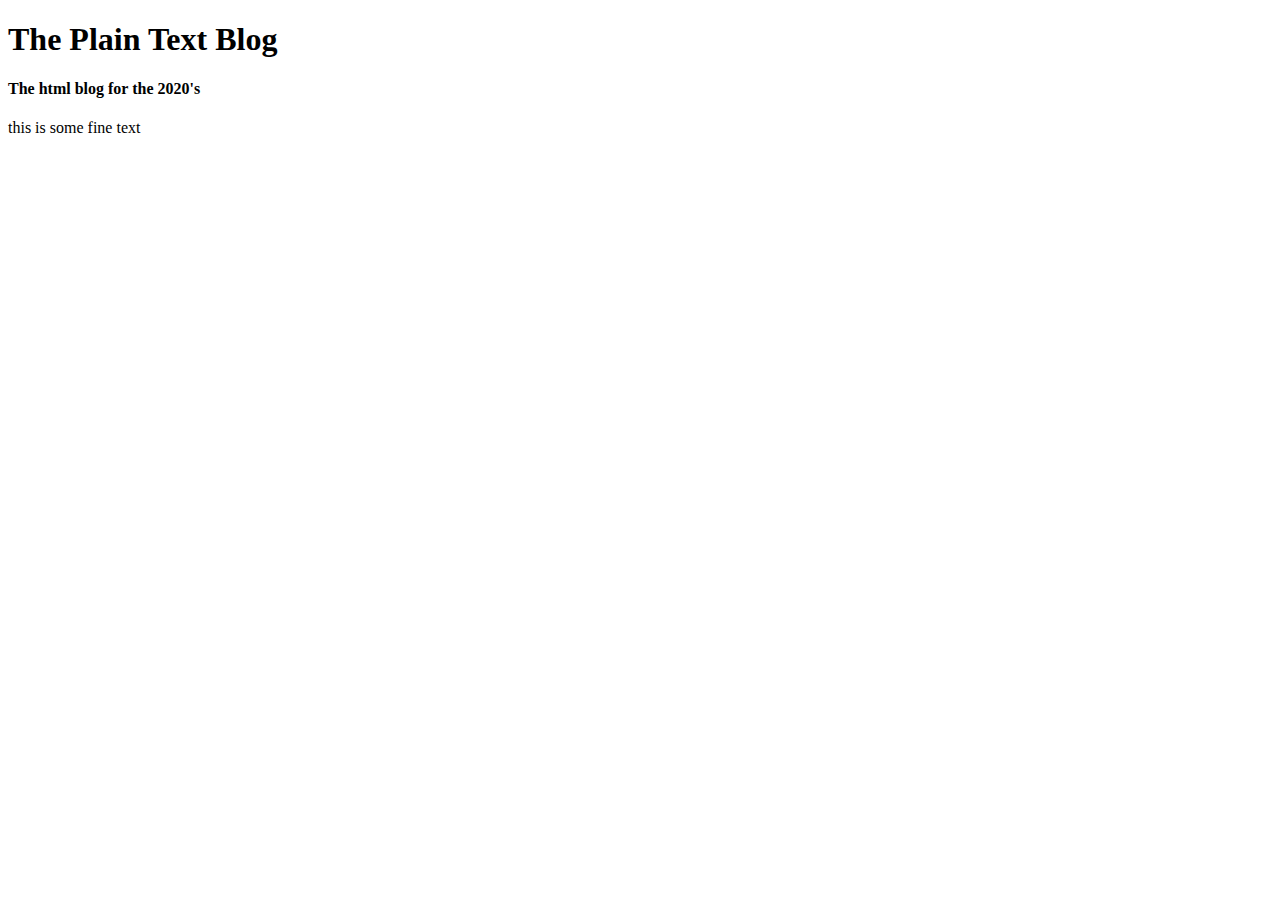
==== index.html @ cfb4df0d "first commit" ====
<!DOCTYPE html>
<html>
<head>
	<title>plain-text</title>
</head>
<body>
	<header>
		<h1>The Plain Text Blog</h1>
		<h4>The html blog for the 2020's </h4>
	</header>
	<p> this is some fine text</p>
	

</body>
</html>
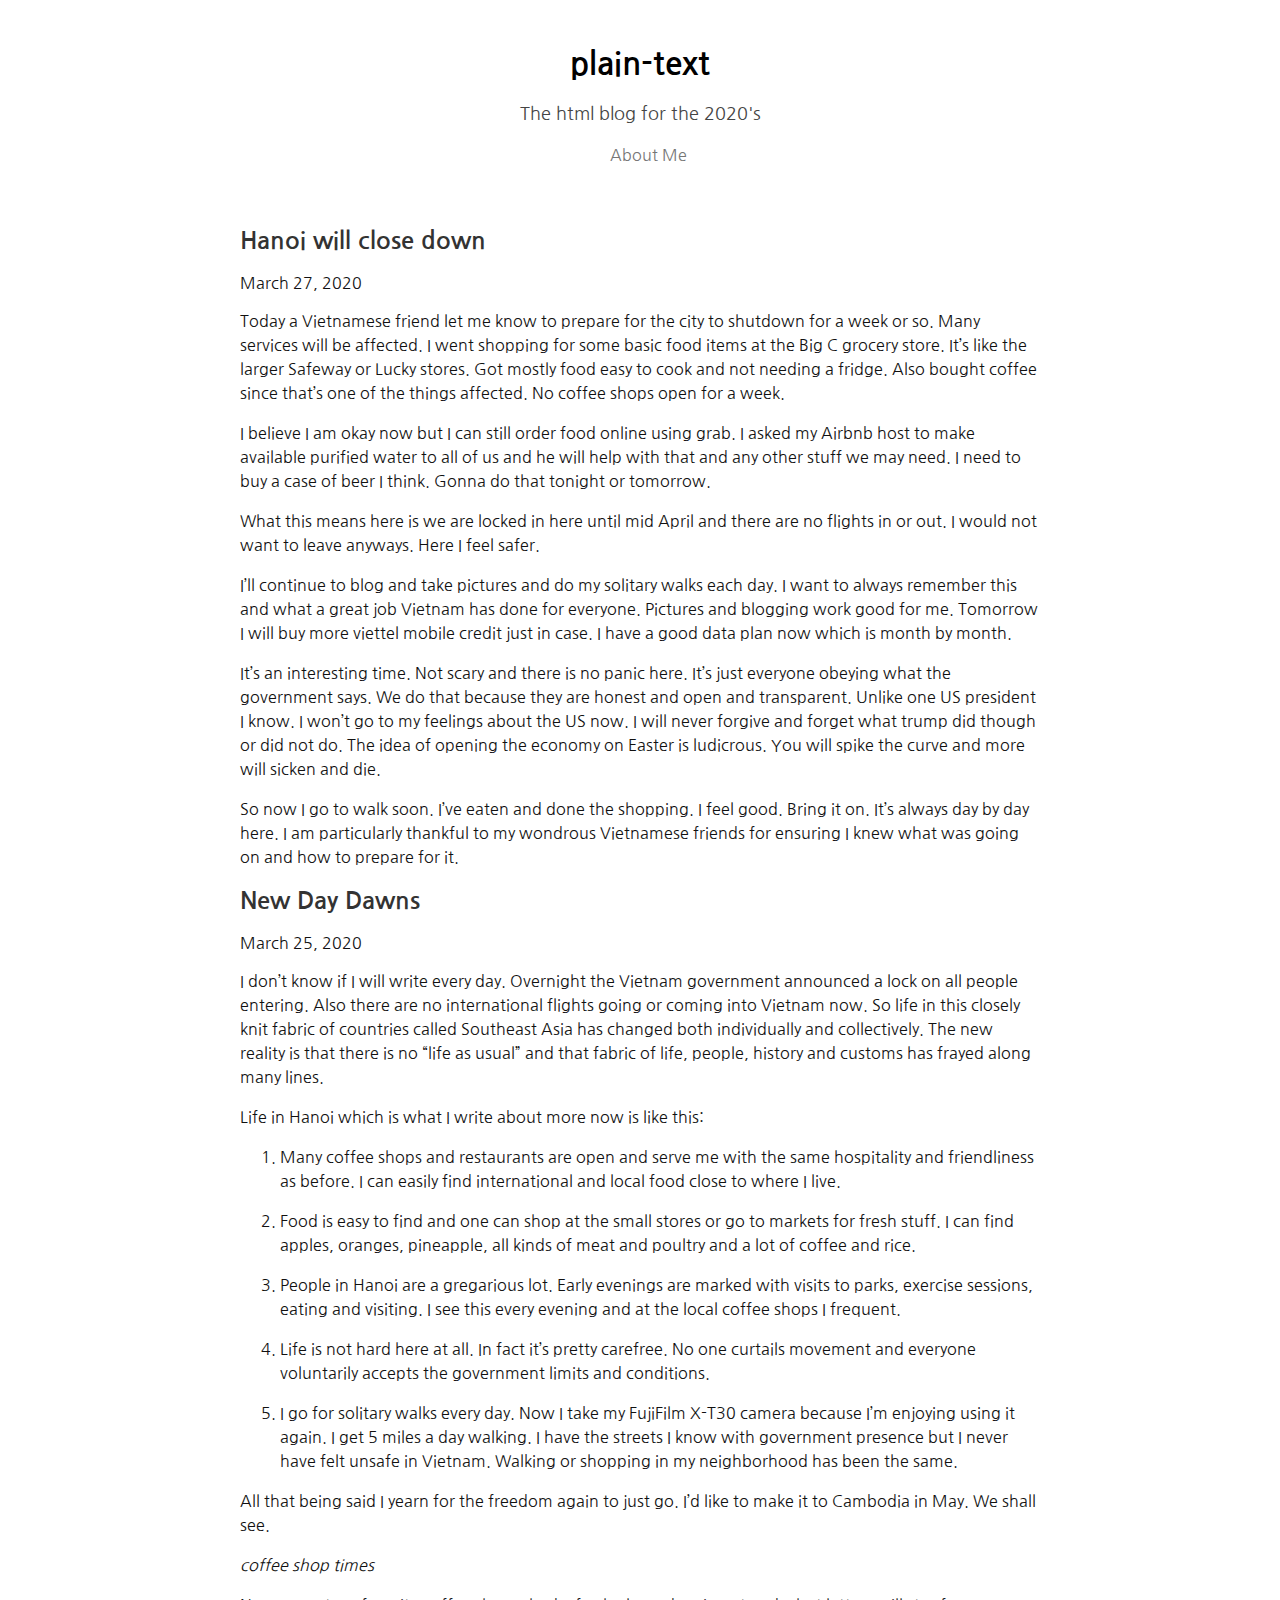
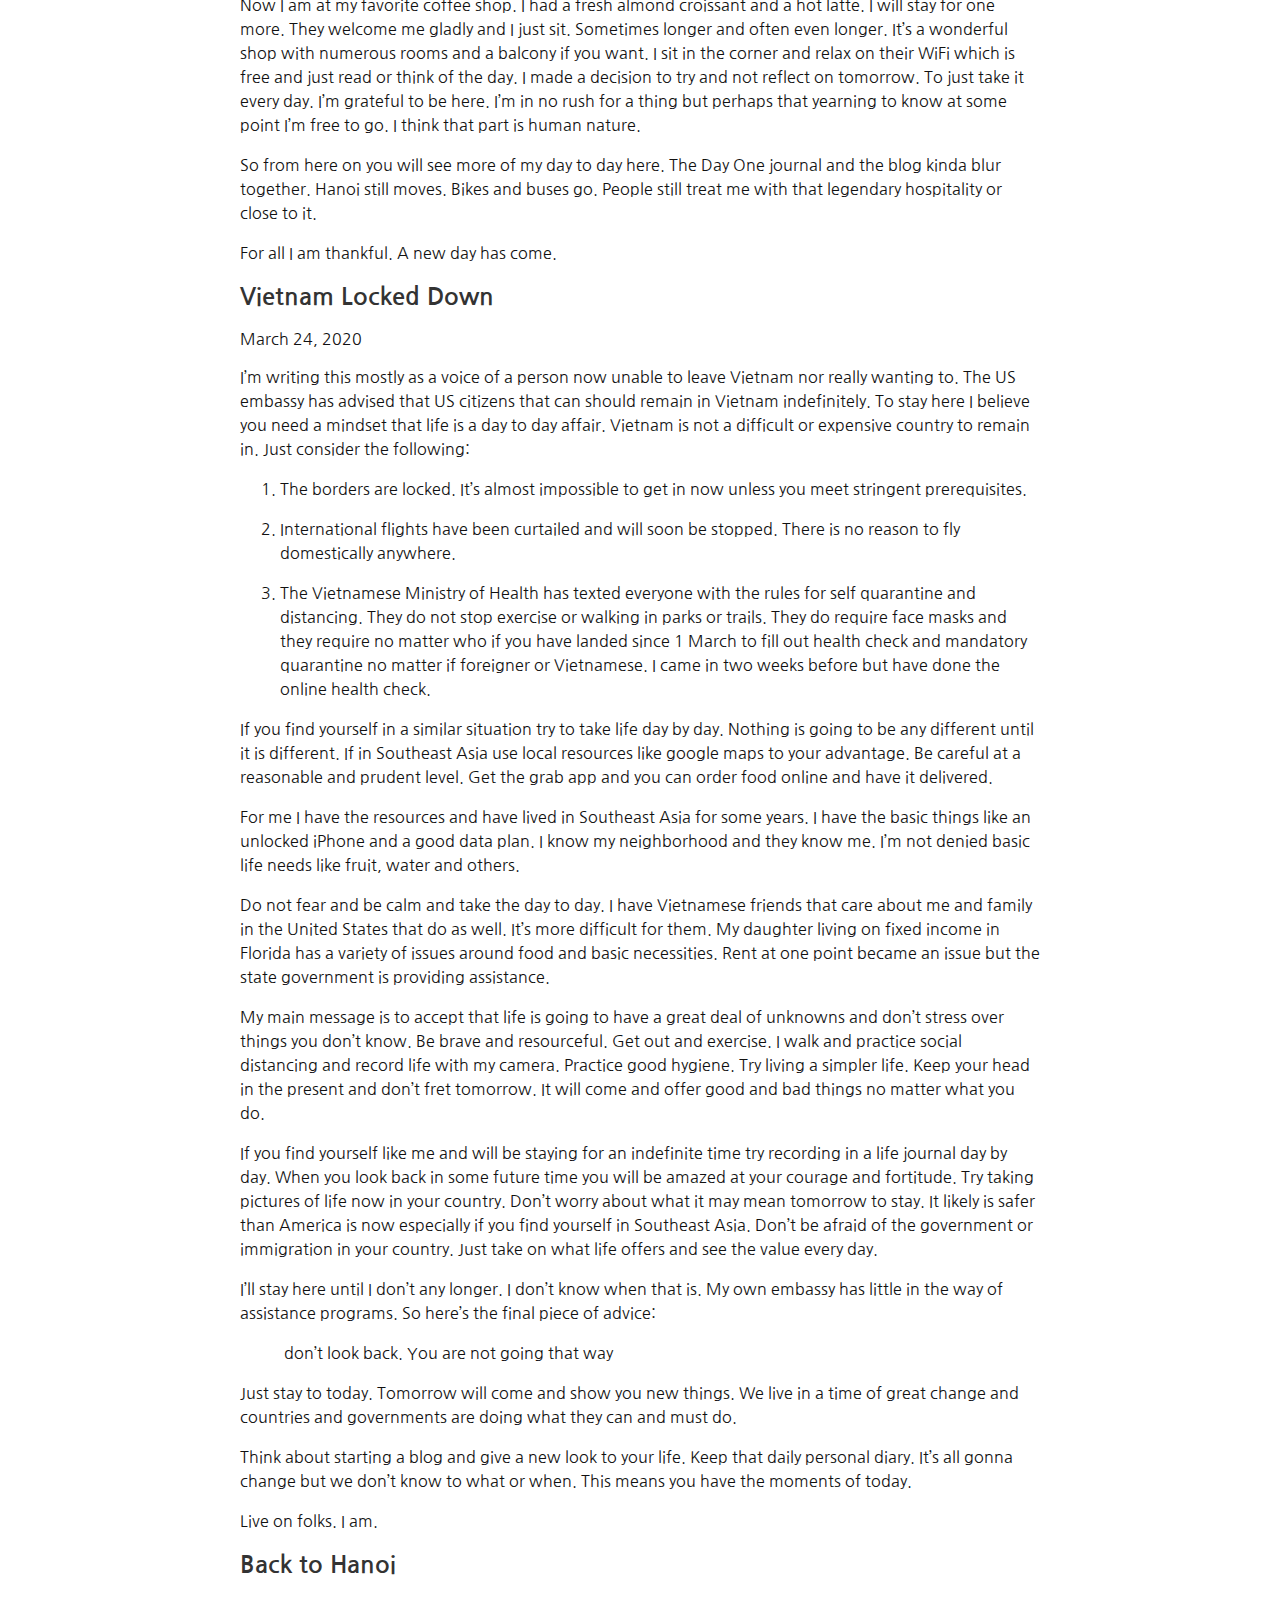
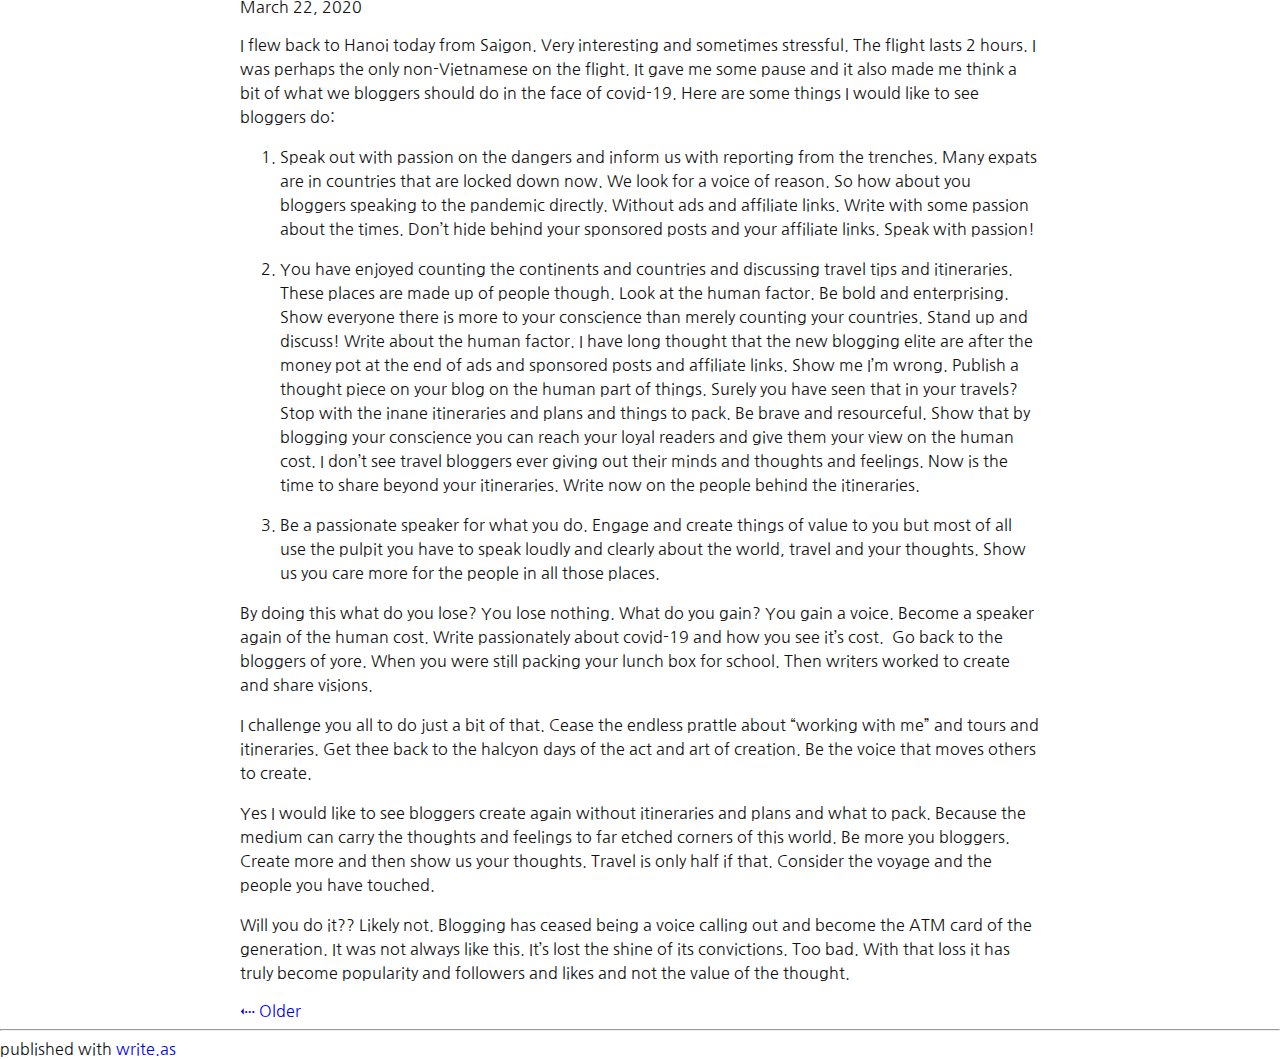
==== commit fc1b80e7: "..." ====
--- a/index.html
+++ b/index.html
@@ -1,15 +1,175 @@
 <!DOCTYPE html>
-<html>
-<head>
-	<title>plain-text</title>
-</head>
-<body>
-	<header>
-		<h1>The Plain Text Blog</h1>
-		<h4>The html blog for the 2020's </h4>
-	</header>
-	<p> this is some fine text</p>
+<!-- saved from url=(0045)file:///home/yasoom/Documents/mike-index.html -->
+<html dir="" class="wf-opensans-n4-inactive wf-lora-n4-active wf-active"><head><meta http-equiv="Content-Type" content="text/html; charset=UTF-8">
+		
+
+		<title>plain-text</title>
+		
+		<!--<link rel="stylesheet" type="text/css" href="./mike-index_files/write.196d118a0409323ca1dc8.css"> -->
+			
+		<link rel="next" href="file:///page/2">
+		<meta name="viewport" content="width=device-width, initial-scale=1.0">
+
+		<meta name="description" content="My blog">
+		
+		<meta itemprop="name" content="plain-text">
+		<meta itemprop="description" content="my blog">
+		<meta property="og:title" content="plain-text">
+		<meta property="og:site_name" content="plain-text">
+		<meta property="og:type" content="article">
+		<meta property="og:url" content="https://yasoomn.github.io/plain-text/">
+		<link href="https://fonts.googleapis.com/css2?family=Nanum+Gothic&display=swap" rel="stylesheet">
+		<link rel="stylesheet" type="text/css" href="style.css">		
+
+	</head>
+	<body id="collection" itemscope="" itemtype="http://schema.org/WebPage">		
+		<header>
+		<h1 dir="" id="blog-title"><a href="file:///" class="h-card p-author u-url" rel="me author">plain-text</a></h1>
+		<p id="blog-description">The html blog for the 2020's</p>
+		
+		<nav>
+			<a class="pinned" href="https://mikesplaces.blog/about-me">About Me</a></nav>
+		
+		</header>
+		
+		<section id="wrapper" itemscope="" itemtype="http://schema.org/Blog">
+
+			
+			
+
+			
+<article id="post-rxafmcpgk7hgkrpx" class="norm h-entry" itemscope="" itemtype="http://schema.org/BlogPosting">
+	
+	<h2 class="post-title" itemprop="name"><a href="https://mikesplaces.blog/hanoi-will-close-down" itemprop="url" class="u-url">Hanoi will close down</a>
+		
+	</h2>
+	<time class="dt-published" datetime="2020-03-27 08:04:29 +0000 UTC" pubdate="" itemprop="datePublished" content="2020-03-27 08:04:29 +0000 UTC">March 27, 2020</time>
+
+
+<div lang="en" dir="auto" class="book e-content"><p style="
+">Today a Vietnamese friend let me know to prepare for the city to shutdown for a week or so. Many services will be affected. I went shopping for some basic food items at the Big C grocery store. It’s like the larger Safeway or Lucky stores. Got mostly food easy to cook and not needing a fridge. Also bought coffee since that’s one of the things affected. No coffee shops open for a week.</p>
+
+<p>I believe I am okay now but I can still order food online using grab. I asked my Airbnb host to make available purified water to all of us and he will help with that and any other stuff we may need. I need to buy a case of beer I think. Gonna do that tonight or tomorrow.</p>
+
+<p>What this means here is we are locked in here until mid April and there are no flights in or out. I would not want to leave anyways. Here I feel safer.</p>
+
+<p>I’ll continue to blog and take pictures and do my solitary walks each day. I want to always remember this and what a great job Vietnam has done for everyone. Pictures and blogging work good for me. Tomorrow I will buy more viettel mobile credit just in case. I have a good data plan now which is month by month.</p>
+
+<p>It’s an interesting time. Not scary and there is no panic here. It’s just everyone obeying what the government says. We do that because they are honest and open and transparent. Unlike one US president I know. I won’t go to my feelings about the US now. I will never forgive and forget what trump did though or did not do. The idea of opening the economy on Easter is ludicrous. You will spike the curve and more will sicken and die.</p>
+
+<p>So now I go to walk soon. I’ve eaten and done the shopping. I feel good. Bring it on. It’s always day by day here. I am particularly thankful to my wondrous Vietnamese friends for ensuring I knew what was going on and how to prepare for it.</p>
+</div></article><article id="post-nlcv6ljz10bat8ae" class="norm h-entry" itemscope="" itemtype="http://schema.org/BlogPosting">
+	
+	<h2 class="post-title" itemprop="name"><a href="https://mikesplaces.blog/new-day-dawns" itemprop="url" class="u-url">New Day Dawns</a>
+		
+	</h2>
+	<time class="dt-published" datetime="2020-03-25 04:04:58 +0000 UTC" pubdate="" itemprop="datePublished" content="2020-03-25 04:04:58 +0000 UTC">March 25, 2020</time>
+
+
+<div lang="en" dir="auto" class="book e-content"><p>I don’t know if I will write every day. Overnight the Vietnam government announced a lock on all people entering. Also there are no international flights going or coming into Vietnam now. So life in this closely knit fabric of countries called Southeast Asia has changed both individually and collectively. The new reality is that there is no “life as usual” and that fabric of life, people, history and customs has frayed along many lines.</p>
+
+<p>Life in Hanoi which is what I write about more now is like this:</p>
+<ol><li><p>Many coffee shops and restaurants are open and serve me with the same hospitality and friendliness as before. I can easily find international and local food close to where I live.</p></li>
+
+<li><p>Food is easy to find and one can shop at the small stores or go to markets for fresh stuff. I can find apples, oranges, pineapple, all kinds of meat and poultry and a lot of coffee and rice.</p></li>
+
+<li><p>People in Hanoi are a gregarious lot. Early evenings are marked with visits to parks, exercise sessions, eating and visiting. I see this every evening and at the local coffee shops I frequent.</p></li>
+
+<li><p>Life is not hard here at all. In fact it’s pretty carefree. No one curtails movement and everyone voluntarily accepts the government limits and conditions.</p></li>
+
+<li><p>I go for solitary walks every day. Now I take my FujiFilm X-T30 camera because I’m enjoying using it again. I get 5 miles a day walking. I have the streets I know with government presence but I never have felt unsafe in Vietnam. Walking or shopping in my neighborhood has been the same.</p></li></ol>
+
+<p>All that being said I yearn for the freedom again to just go. I’d like to make it to Cambodia in May. We shall see.</p>
+
+<p><em>coffee shop times</em></p>
+
+<p>Now I am at my favorite coffee shop. I had a fresh almond croissant and a hot latte. I will stay for one more. They welcome me gladly and I just sit. Sometimes longer and often even longer. It’s a wonderful shop with numerous rooms and a balcony if you want. I sit in the corner and relax on their WiFi which is free and just read or think of the day. I made a decision to try and not reflect on tomorrow. To just take it every day. I’m grateful to be here. I’m in no rush for a thing but perhaps that yearning to know at some point I’m free to go. I think that part is human nature.</p>
+
+<p>So from here on you will see more of my day to day here. The Day One journal and the blog kinda blur together. Hanoi still moves. Bikes and buses go. People still treat me with that legendary hospitality or close to it.</p>
+
+<p>For all I am thankful. A new day has come.</p>
+</div></article><article id="post-p3nmwkfer4valjea" class="norm h-entry" itemscope="" itemtype="http://schema.org/BlogPosting">
+	
+	<h2 class="post-title" itemprop="name"><a href="https://mikesplaces.blog/vietnam-locked-down" itemprop="url" class="u-url">Vietnam Locked Down</a>
+		
+	</h2>
+	<time class="dt-published" datetime="2020-03-24 05:07:16 +0000 UTC" pubdate="" itemprop="datePublished" content="2020-03-24 05:07:16 +0000 UTC">March 24, 2020</time>
+
+
+<div lang="en" dir="auto" class="book e-content"><p>I’m writing this mostly as a voice of a person now unable to leave Vietnam nor really wanting to. The US embassy has advised that US citizens that can should remain in Vietnam indefinitely. To stay here I believe you need a mindset that life is a day to day affair. Vietnam is not a difficult or expensive country to remain in. Just consider the following:</p>
+<ol><li><p>The borders are locked. It’s almost impossible to get in now unless you meet stringent prerequisites.</p></li>
+
+<li><p>International flights have been curtailed and will soon be stopped. There is no reason to fly domestically anywhere.</p></li>
+
+<li><p>The Vietnamese Ministry of Health has texted everyone with the rules for self quarantine and distancing. They do not stop exercise or walking in parks or trails. They do require face masks and they require no matter who if you have landed since 1 March to fill out health check and mandatory quarantine no matter if foreigner or Vietnamese. I came in two weeks before but have done the online health check.</p></li></ol>
+
+<p>If you find yourself in a similar situation try to take life day by day. Nothing is going to be any different until it is different. If in Southeast Asia use local resources like google maps to your advantage. Be careful at a reasonable and prudent level. Get the grab app and you can order food online and have it delivered.</p>
+
+<p>For me I have the resources and have lived in Southeast Asia for some years. I have the basic things like an unlocked iPhone and a good data plan. I know my neighborhood and they know me. I’m not denied basic life needs like fruit, water and others.</p>
+
+<p>Do not fear and be calm and take the day to day. I have Vietnamese friends that care about me and family in the United States that do as well. It’s more difficult for them. My daughter living on fixed income in Florida has a variety of issues around food and basic necessities. Rent at one point became an issue but the state government is providing assistance.</p>
+
+<p>My main message is to accept that life is going to have a great deal of unknowns and don’t stress over things you don’t know. Be brave and resourceful. Get out and exercise. I walk and practice social distancing and record life with my camera. Practice good hygiene. Try living a simpler life. Keep your head in the present and don’t fret tomorrow. It will come and offer good and bad things no matter what you do.</p>
+
+<p>If you find yourself like me and will be staying for an indefinite time try recording in a life journal day by day. When you look back in some future time you will be amazed at your courage and fortitude. Try taking pictures of life now in your country. Don’t worry about what it may mean tomorrow to stay. It likely is safer than America is now especially if you find yourself in Southeast Asia. Don’t be afraid of the government or immigration in your country. Just take on what life offers and see the value every day.</p>
+
+<p>I’ll stay here until I don’t any longer. I don’t know when that is. My own embassy has little in the way of assistance programs. So here’s the final piece of advice:</p>
+
+<blockquote><p> don’t look back. You are not going that way</p></blockquote>
+
+<p>Just stay to today. Tomorrow will come and show you new things. We live in a time of great change and countries and governments are doing what they can and must do.</p>
+
+<p>Think about starting a blog and give a new look to your life. Keep that daily personal diary. It’s all gonna change but we don’t know to what or when. This means you have the moments of today.</p>
+
+<p>Live on folks. I am.</p>
+</div></article><article id="post-9zbag8bd857gh6hf" class="norm h-entry" itemscope="" itemtype="http://schema.org/BlogPosting">
+	
+	<h2 class="post-title" itemprop="name"><a href="https://mikesplaces.blog/back-to-hanoi" itemprop="url" class="u-url">Back to Hanoi</a>
+		
+	</h2>
+	<time class="dt-published" datetime="2020-03-22 13:13:23 +0000 UTC" pubdate="" itemprop="datePublished" content="2020-03-22 13:13:23 +0000 UTC">March 22, 2020</time>
+
+
+<div lang="en" dir="auto" class="book e-content"><p>I flew back to Hanoi today from Saigon. Very interesting and sometimes stressful. The flight lasts 2 hours. I was perhaps the only non-Vietnamese on the flight. It gave me some pause and it also made me think a bit of what we bloggers should do in the face of covid-19. Here are some things I would like to see bloggers do:</p>
+<ol><li><p>Speak out with passion on the dangers and inform us with reporting from the trenches. Many expats are in countries that are locked down now. We look for a voice of reason. So how about you bloggers speaking to the pandemic directly. Without ads and affiliate links. Write with some passion about the times. Don’t hide behind your sponsored posts and your affiliate links. Speak with passion!</p></li>
+
+<li><p>You have enjoyed counting the continents and countries and discussing travel tips and itineraries. These places are made up of people though. Look at the human factor. Be bold and enterprising. Show everyone there is more to your conscience than merely counting your countries. Stand up and discuss! Write about the human factor. I have long thought that the new blogging elite are after the money pot at the end of ads and sponsored posts and affiliate links. Show me I’m wrong. Publish a thought piece on your blog on the human part of things. Surely you have seen that in your travels? Stop with the inane itineraries and plans and things to pack. Be brave and resourceful. Show that by blogging your conscience you can reach your loyal readers and give them your view on the human cost. I don’t see travel bloggers ever giving out their minds and thoughts and feelings. Now is the time to share beyond your itineraries. Write now on the people behind the itineraries.</p></li>
+
+<li><p>Be a passionate speaker for what you do. Engage and create things of value to you but most of all use the pulpit you have to speak loudly and clearly about the world, travel and your thoughts. Show us you care more for the people in all those places.</p></li></ol>
+
+<p>By doing this what do you lose? You lose nothing. What do you gain? You gain a voice. Become a speaker again of the human cost. Write passionately about covid-19 and how you see it’s cost.  Go back to the bloggers of yore. When you were still packing your lunch box for school. Then writers worked to create and share visions.</p>
+
+<p>I challenge you all to do just a bit of that. Cease the endless prattle about “working with me” and tours and itineraries. Get thee back to the halcyon days of the act and art of creation. Be the voice that moves others to create.</p>
+
+<p>Yes I would like to see bloggers create again without itineraries and plans and what to pack. Because the medium can carry the thoughts and feelings to far etched corners of this world. Be more you bloggers.  Create more and then show us your thoughts. Travel is only half if that. Consider the voyage and the people you have touched.</p>
+
+<p>Will you do it?? Likely not. Blogging has ceased being a voice calling out and become the ATM card of the generation. It was not always like this. It’s lost the shine of its convictions. Too bad. With that loss it has truly become popularity and followers and likes and not the value of the thought.</p>
+</div></article>
+
+
+		<nav id="paging" class="content-container clearfix">
+			
+				<a href="file:///page/2">⇠ Older</a>
+				
+			
+		</nav>
+
+		
+	
+	
 	
 
+
+		</section>
+
+		
+		<footer>
+			<hr>
+			
+			<nav dir="ltr">
+				published with <a class="home pubd" href="https://write.as/?f=footer-blog">write.as</a>
+			</nav>
+			
+		</footer>
 </body>
-</html>
+</html>--- a/style.css
+++ b/style.css
@@ -0,0 +1,77 @@
+body {
+    background-color: #fff;
+    color: #111;
+    font-family: 'Nanum Gothic', sans-serif;
+    margin: 0;
+    padding: 0;
+    font-size: 100%;
+    display: block;
+}
+
+header {
+    padding: 0 1em;
+    text-align: center;
+    max-width: 50em;
+    margin: 3em auto 4em;
+    display: block;
+}
+
+#blog-description {
+    color: #444;
+    font-size: 1.1em;
+    margin-top: .5em;
+    line-height: 1.5;
+}
+
+section {
+    display: block;
+
+}
+#wrapper {
+    margin-left: auto;
+    margin-right: auto;
+    max-width: 50em;
+}
+
+article {
+    display: block;
+
+}
+
+body h1 a {
+    color: #000;
+}
+
+header nav {
+    display: block;
+    margin: 1em 0;
+}
+
+header nav a {
+    color: #767676;
+    margin: 0 0 0 1em;
+
+}
+
+a {
+    text-decoration: none;
+}
+
+.post-title a:visited {
+    color: #444;
+}
+
+.post-title a:link {
+    color: #333;
+}
+article p {
+    line-height: 1.5;
+    white-space: pre-wrap;
+    white-space: -moz-pre-wrap;
+    white-space: -pre-wrap;
+    white-space: -o-pre-wrap;
+    word-wrap: break-word;
+}
+a:hover, nav#full-nav .tabs a:hover {
+    text-decoration: underline;
+}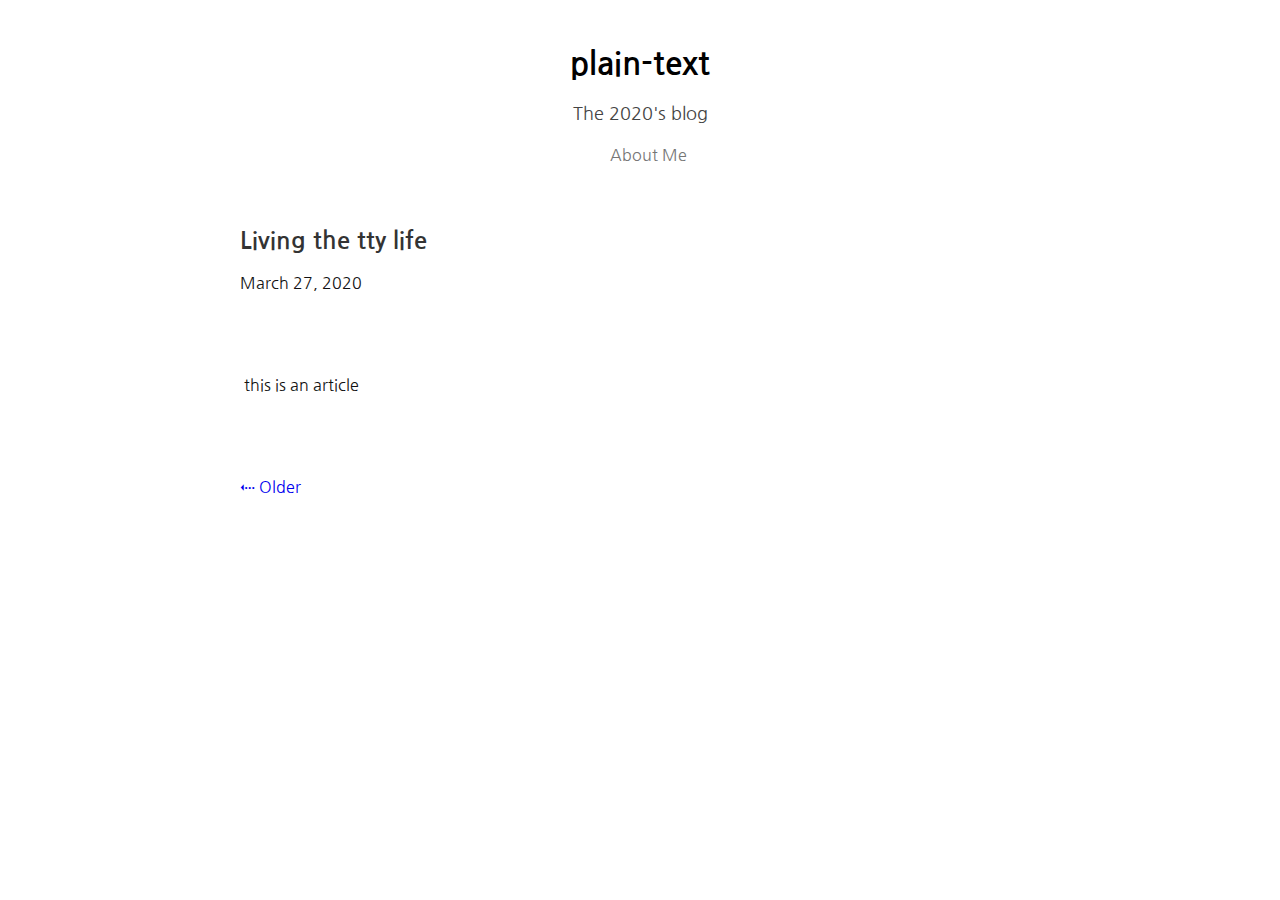
==== commit 439747bc: "added about me" ====
--- a/index.html
+++ b/index.html
@@ -2,10 +2,7 @@
 <!-- saved from url=(0045)file:///home/yasoom/Documents/mike-index.html -->
 <html dir="" class="wf-opensans-n4-inactive wf-lora-n4-active wf-active"><head><meta http-equiv="Content-Type" content="text/html; charset=UTF-8">
 		
-
 		<title>plain-text</title>
-		
-		<!--<link rel="stylesheet" type="text/css" href="./mike-index_files/write.196d118a0409323ca1dc8.css"> -->
 			
 		<link rel="next" href="file:///page/2">
 		<meta name="viewport" content="width=device-width, initial-scale=1.0">
@@ -25,151 +22,38 @@
 	<body id="collection" itemscope="" itemtype="http://schema.org/WebPage">		
 		<header>
 		<h1 dir="" id="blog-title"><a href="file:///" class="h-card p-author u-url" rel="me author">plain-text</a></h1>
-		<p id="blog-description">The html blog for the 2020's</p>
+		<p id="blog-description">The 2020's blog</p>
 		
 		<nav>
-			<a class="pinned" href="https://mikesplaces.blog/about-me">About Me</a></nav>
+			<a class="pinned" href="aboutme.html">About Me</a></nav>
 		
 		</header>
 		
-		<section id="wrapper" itemscope="" itemtype="http://schema.org/Blog">
+		<section id="wrapper" itemscope="" >
 
 			
 			
 
 			
-<article id="post-rxafmcpgk7hgkrpx" class="norm h-entry" itemscope="" itemtype="http://schema.org/BlogPosting">
+<article id="post-rxafmcpgk7hgkrpx" class="norm h-entry" itemscope="">
 	
-	<h2 class="post-title" itemprop="name"><a href="https://mikesplaces.blog/hanoi-will-close-down" itemprop="url" class="u-url">Hanoi will close down</a>
+	<h2 class="post-title" itemprop="name"><a href="posts/life-in-the-tty.html" itemprop="url" class="u-url">Living the tty life</a>
 		
 	</h2>
 	<time class="dt-published" datetime="2020-03-27 08:04:29 +0000 UTC" pubdate="" itemprop="datePublished" content="2020-03-27 08:04:29 +0000 UTC">March 27, 2020</time>
 
 
-<div lang="en" dir="auto" class="book e-content"><p style="
-">Today a Vietnamese friend let me know to prepare for the city to shutdown for a week or so. Many services will be affected. I went shopping for some basic food items at the Big C grocery store. It’s like the larger Safeway or Lucky stores. Got mostly food easy to cook and not needing a fridge. Also bought coffee since that’s one of the things affected. No coffee shops open for a week.</p>
+<div lang="en" dir="auto" ><p style="">
+	<p> this is an article <p>
 
-<p>I believe I am okay now but I can still order food online using grab. I asked my Airbnb host to make available purified water to all of us and he will help with that and any other stuff we may need. I need to buy a case of beer I think. Gonna do that tonight or tomorrow.</p>
-
-<p>What this means here is we are locked in here until mid April and there are no flights in or out. I would not want to leave anyways. Here I feel safer.</p>
-
-<p>I’ll continue to blog and take pictures and do my solitary walks each day. I want to always remember this and what a great job Vietnam has done for everyone. Pictures and blogging work good for me. Tomorrow I will buy more viettel mobile credit just in case. I have a good data plan now which is month by month.</p>
-
-<p>It’s an interesting time. Not scary and there is no panic here. It’s just everyone obeying what the government says. We do that because they are honest and open and transparent. Unlike one US president I know. I won’t go to my feelings about the US now. I will never forgive and forget what trump did though or did not do. The idea of opening the economy on Easter is ludicrous. You will spike the curve and more will sicken and die.</p>
-
-<p>So now I go to walk soon. I’ve eaten and done the shopping. I feel good. Bring it on. It’s always day by day here. I am particularly thankful to my wondrous Vietnamese friends for ensuring I knew what was going on and how to prepare for it.</p>
-</div></article><article id="post-nlcv6ljz10bat8ae" class="norm h-entry" itemscope="" itemtype="http://schema.org/BlogPosting">
-	
-	<h2 class="post-title" itemprop="name"><a href="https://mikesplaces.blog/new-day-dawns" itemprop="url" class="u-url">New Day Dawns</a>
-		
-	</h2>
-	<time class="dt-published" datetime="2020-03-25 04:04:58 +0000 UTC" pubdate="" itemprop="datePublished" content="2020-03-25 04:04:58 +0000 UTC">March 25, 2020</time>
-
-
-<div lang="en" dir="auto" class="book e-content"><p>I don’t know if I will write every day. Overnight the Vietnam government announced a lock on all people entering. Also there are no international flights going or coming into Vietnam now. So life in this closely knit fabric of countries called Southeast Asia has changed both individually and collectively. The new reality is that there is no “life as usual” and that fabric of life, people, history and customs has frayed along many lines.</p>
-
-<p>Life in Hanoi which is what I write about more now is like this:</p>
-<ol><li><p>Many coffee shops and restaurants are open and serve me with the same hospitality and friendliness as before. I can easily find international and local food close to where I live.</p></li>
-
-<li><p>Food is easy to find and one can shop at the small stores or go to markets for fresh stuff. I can find apples, oranges, pineapple, all kinds of meat and poultry and a lot of coffee and rice.</p></li>
-
-<li><p>People in Hanoi are a gregarious lot. Early evenings are marked with visits to parks, exercise sessions, eating and visiting. I see this every evening and at the local coffee shops I frequent.</p></li>
-
-<li><p>Life is not hard here at all. In fact it’s pretty carefree. No one curtails movement and everyone voluntarily accepts the government limits and conditions.</p></li>
-
-<li><p>I go for solitary walks every day. Now I take my FujiFilm X-T30 camera because I’m enjoying using it again. I get 5 miles a day walking. I have the streets I know with government presence but I never have felt unsafe in Vietnam. Walking or shopping in my neighborhood has been the same.</p></li></ol>
-
-<p>All that being said I yearn for the freedom again to just go. I’d like to make it to Cambodia in May. We shall see.</p>
-
-<p><em>coffee shop times</em></p>
-
-<p>Now I am at my favorite coffee shop. I had a fresh almond croissant and a hot latte. I will stay for one more. They welcome me gladly and I just sit. Sometimes longer and often even longer. It’s a wonderful shop with numerous rooms and a balcony if you want. I sit in the corner and relax on their WiFi which is free and just read or think of the day. I made a decision to try and not reflect on tomorrow. To just take it every day. I’m grateful to be here. I’m in no rush for a thing but perhaps that yearning to know at some point I’m free to go. I think that part is human nature.</p>
-
-<p>So from here on you will see more of my day to day here. The Day One journal and the blog kinda blur together. Hanoi still moves. Bikes and buses go. People still treat me with that legendary hospitality or close to it.</p>
-
-<p>For all I am thankful. A new day has come.</p>
-</div></article><article id="post-p3nmwkfer4valjea" class="norm h-entry" itemscope="" itemtype="http://schema.org/BlogPosting">
-	
-	<h2 class="post-title" itemprop="name"><a href="https://mikesplaces.blog/vietnam-locked-down" itemprop="url" class="u-url">Vietnam Locked Down</a>
-		
-	</h2>
-	<time class="dt-published" datetime="2020-03-24 05:07:16 +0000 UTC" pubdate="" itemprop="datePublished" content="2020-03-24 05:07:16 +0000 UTC">March 24, 2020</time>
-
-
-<div lang="en" dir="auto" class="book e-content"><p>I’m writing this mostly as a voice of a person now unable to leave Vietnam nor really wanting to. The US embassy has advised that US citizens that can should remain in Vietnam indefinitely. To stay here I believe you need a mindset that life is a day to day affair. Vietnam is not a difficult or expensive country to remain in. Just consider the following:</p>
-<ol><li><p>The borders are locked. It’s almost impossible to get in now unless you meet stringent prerequisites.</p></li>
-
-<li><p>International flights have been curtailed and will soon be stopped. There is no reason to fly domestically anywhere.</p></li>
-
-<li><p>The Vietnamese Ministry of Health has texted everyone with the rules for self quarantine and distancing. They do not stop exercise or walking in parks or trails. They do require face masks and they require no matter who if you have landed since 1 March to fill out health check and mandatory quarantine no matter if foreigner or Vietnamese. I came in two weeks before but have done the online health check.</p></li></ol>
-
-<p>If you find yourself in a similar situation try to take life day by day. Nothing is going to be any different until it is different. If in Southeast Asia use local resources like google maps to your advantage. Be careful at a reasonable and prudent level. Get the grab app and you can order food online and have it delivered.</p>
-
-<p>For me I have the resources and have lived in Southeast Asia for some years. I have the basic things like an unlocked iPhone and a good data plan. I know my neighborhood and they know me. I’m not denied basic life needs like fruit, water and others.</p>
-
-<p>Do not fear and be calm and take the day to day. I have Vietnamese friends that care about me and family in the United States that do as well. It’s more difficult for them. My daughter living on fixed income in Florida has a variety of issues around food and basic necessities. Rent at one point became an issue but the state government is providing assistance.</p>
-
-<p>My main message is to accept that life is going to have a great deal of unknowns and don’t stress over things you don’t know. Be brave and resourceful. Get out and exercise. I walk and practice social distancing and record life with my camera. Practice good hygiene. Try living a simpler life. Keep your head in the present and don’t fret tomorrow. It will come and offer good and bad things no matter what you do.</p>
-
-<p>If you find yourself like me and will be staying for an indefinite time try recording in a life journal day by day. When you look back in some future time you will be amazed at your courage and fortitude. Try taking pictures of life now in your country. Don’t worry about what it may mean tomorrow to stay. It likely is safer than America is now especially if you find yourself in Southeast Asia. Don’t be afraid of the government or immigration in your country. Just take on what life offers and see the value every day.</p>
-
-<p>I’ll stay here until I don’t any longer. I don’t know when that is. My own embassy has little in the way of assistance programs. So here’s the final piece of advice:</p>
-
-<blockquote><p> don’t look back. You are not going that way</p></blockquote>
-
-<p>Just stay to today. Tomorrow will come and show you new things. We live in a time of great change and countries and governments are doing what they can and must do.</p>
-
-<p>Think about starting a blog and give a new look to your life. Keep that daily personal diary. It’s all gonna change but we don’t know to what or when. This means you have the moments of today.</p>
-
-<p>Live on folks. I am.</p>
-</div></article><article id="post-9zbag8bd857gh6hf" class="norm h-entry" itemscope="" itemtype="http://schema.org/BlogPosting">
-	
-	<h2 class="post-title" itemprop="name"><a href="https://mikesplaces.blog/back-to-hanoi" itemprop="url" class="u-url">Back to Hanoi</a>
-		
-	</h2>
-	<time class="dt-published" datetime="2020-03-22 13:13:23 +0000 UTC" pubdate="" itemprop="datePublished" content="2020-03-22 13:13:23 +0000 UTC">March 22, 2020</time>
-
-
-<div lang="en" dir="auto" class="book e-content"><p>I flew back to Hanoi today from Saigon. Very interesting and sometimes stressful. The flight lasts 2 hours. I was perhaps the only non-Vietnamese on the flight. It gave me some pause and it also made me think a bit of what we bloggers should do in the face of covid-19. Here are some things I would like to see bloggers do:</p>
-<ol><li><p>Speak out with passion on the dangers and inform us with reporting from the trenches. Many expats are in countries that are locked down now. We look for a voice of reason. So how about you bloggers speaking to the pandemic directly. Without ads and affiliate links. Write with some passion about the times. Don’t hide behind your sponsored posts and your affiliate links. Speak with passion!</p></li>
-
-<li><p>You have enjoyed counting the continents and countries and discussing travel tips and itineraries. These places are made up of people though. Look at the human factor. Be bold and enterprising. Show everyone there is more to your conscience than merely counting your countries. Stand up and discuss! Write about the human factor. I have long thought that the new blogging elite are after the money pot at the end of ads and sponsored posts and affiliate links. Show me I’m wrong. Publish a thought piece on your blog on the human part of things. Surely you have seen that in your travels? Stop with the inane itineraries and plans and things to pack. Be brave and resourceful. Show that by blogging your conscience you can reach your loyal readers and give them your view on the human cost. I don’t see travel bloggers ever giving out their minds and thoughts and feelings. Now is the time to share beyond your itineraries. Write now on the people behind the itineraries.</p></li>
-
-<li><p>Be a passionate speaker for what you do. Engage and create things of value to you but most of all use the pulpit you have to speak loudly and clearly about the world, travel and your thoughts. Show us you care more for the people in all those places.</p></li></ol>
-
-<p>By doing this what do you lose? You lose nothing. What do you gain? You gain a voice. Become a speaker again of the human cost. Write passionately about covid-19 and how you see it’s cost.  Go back to the bloggers of yore. When you were still packing your lunch box for school. Then writers worked to create and share visions.</p>
-
-<p>I challenge you all to do just a bit of that. Cease the endless prattle about “working with me” and tours and itineraries. Get thee back to the halcyon days of the act and art of creation. Be the voice that moves others to create.</p>
-
-<p>Yes I would like to see bloggers create again without itineraries and plans and what to pack. Because the medium can carry the thoughts and feelings to far etched corners of this world. Be more you bloggers.  Create more and then show us your thoughts. Travel is only half if that. Consider the voyage and the people you have touched.</p>
-
-<p>Will you do it?? Likely not. Blogging has ceased being a voice calling out and become the ATM card of the generation. It was not always like this. It’s lost the shine of its convictions. Too bad. With that loss it has truly become popularity and followers and likes and not the value of the thought.</p>
 </div></article>
 
-
 		<nav id="paging" class="content-container clearfix">
-			
 				<a href="file:///page/2">⇠ Older</a>
-				
-			
 		</nav>
-
-		
-	
-	
-	
-
-
 		</section>
 
-		
 		<footer>
-			<hr>
-			
-			<nav dir="ltr">
-				published with <a class="home pubd" href="https://write.as/?f=footer-blog">write.as</a>
-			</nav>
-			
 		</footer>
 </body>
-</html>+</html>
--- a/style.css
+++ b/style.css
@@ -30,6 +30,7 @@
 #wrapper {
     margin-left: auto;
     margin-right: auto;
+    margin-bottom: 10em;
     max-width: 50em;
 }
 
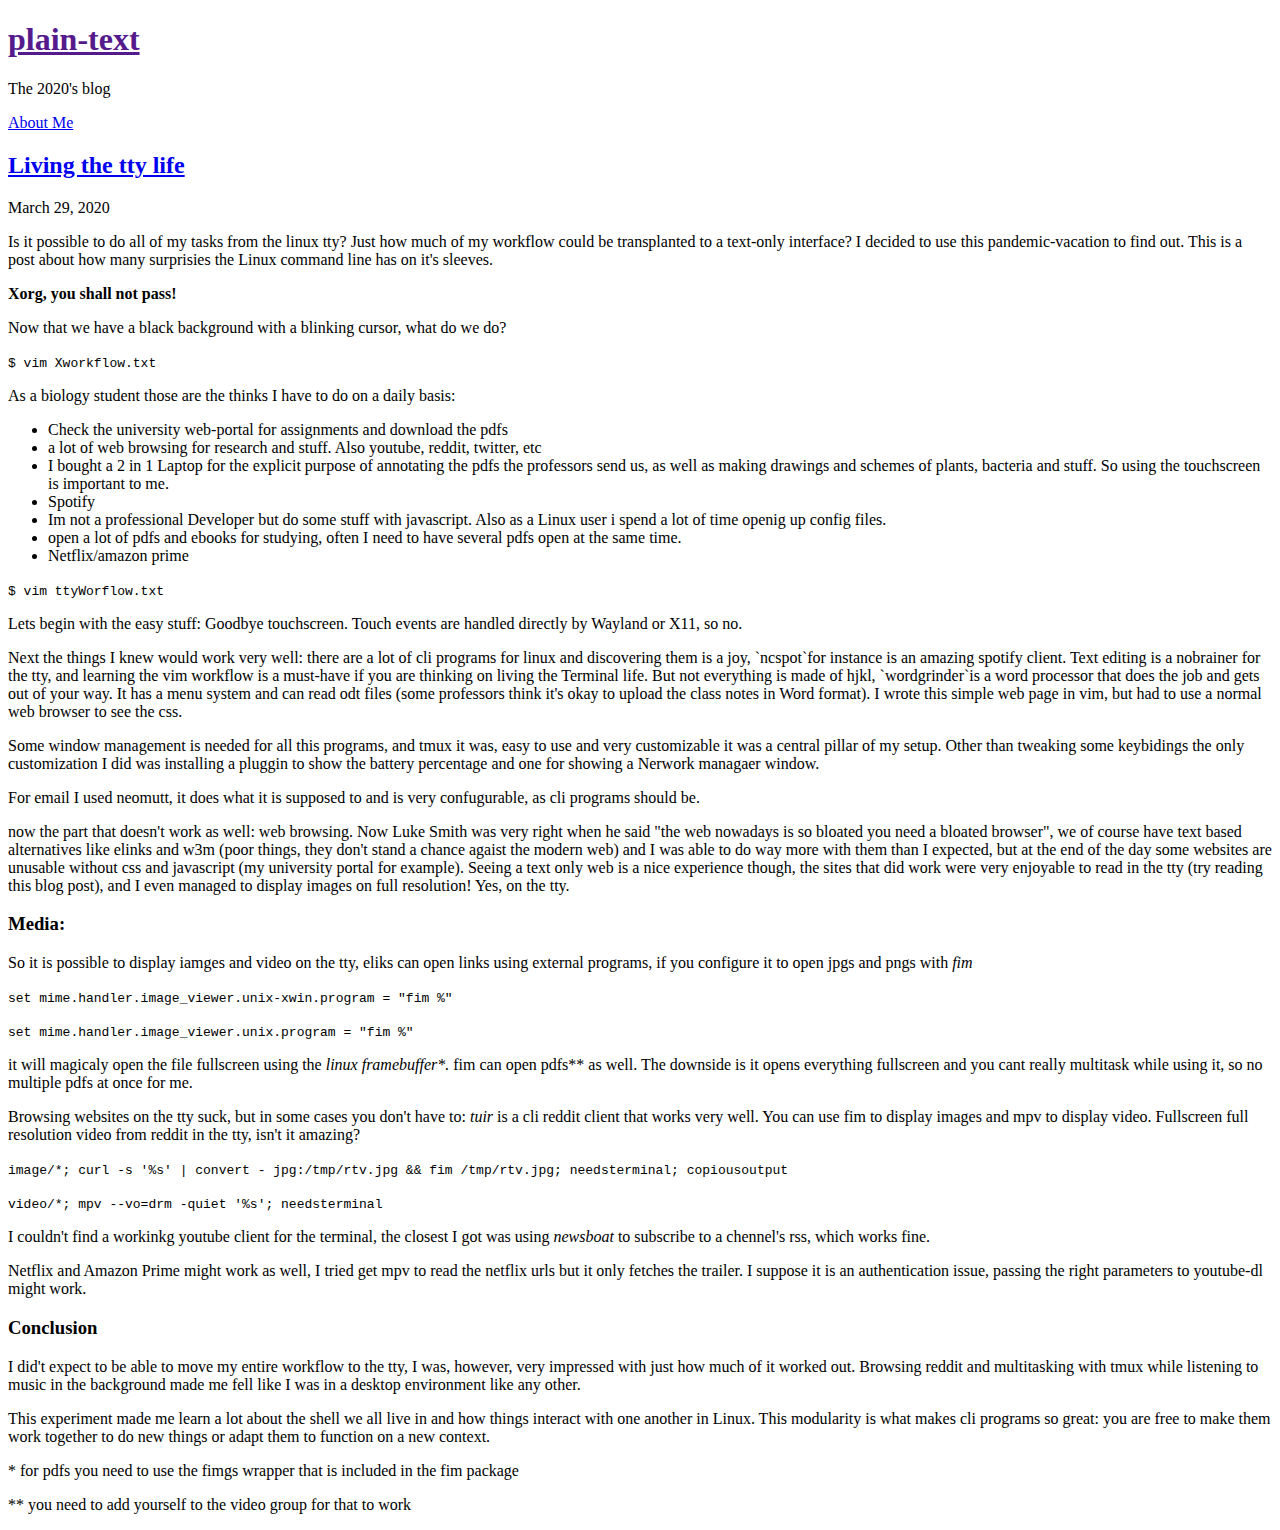
==== commit 7fb69433: "fixed file paths" ====
--- a/index.html
+++ b/index.html
@@ -16,20 +16,21 @@
 		<meta property="og:type" content="article">
 		<meta property="og:url" content="https://yasoomn.github.io/plain-text/">
 		<link href="https://fonts.googleapis.com/css2?family=Nanum+Gothic&display=swap" rel="stylesheet">
-		<link rel="stylesheet" type="text/css" href="style.css">		
+		<link rel="stylesheet" type="text/css" href="/plain-text/style.css">		
 
 	</head>
-	<body id="collection" itemscope="" itemtype="http://schema.org/WebPage">		
+	<body>		
 		<header>
-		<h1 dir="" id="blog-title"><a href="file:///" class="h-card p-author u-url" rel="me author">plain-text</a></h1>
+		<h1 dir="" id="blog-title"><a href="" class="" rel="me author">plain-text</a></h1>
 		<p id="blog-description">The 2020's blog</p>
 		
 		<nav>
-			<a class="pinned" href="aboutme.html">About Me</a></nav>
+			<a class="pinned" href="aboutme.html">About Me</a>
+		</nav>
 		
 		</header>
 		
-		<section id="wrapper" itemscope="" >
+		<section id="wrapper">
 
 			
 			
@@ -37,19 +38,49 @@
 			
 <article id="post-rxafmcpgk7hgkrpx" class="norm h-entry" itemscope="">
 	
-	<h2 class="post-title" itemprop="name"><a href="posts/life-in-the-tty.html" itemprop="url" class="u-url">Living the tty life</a>
-		
+	<h2 class="post-title" itemprop="name"><a href="posts/tty-life.html" itemprop="url" class="u-url">Living the tty life</a>
 	</h2>
-	<time class="dt-published" datetime="2020-03-27 08:04:29 +0000 UTC" pubdate="" itemprop="datePublished" content="2020-03-27 08:04:29 +0000 UTC">March 27, 2020</time>
-
-
-<div lang="en" dir="auto" ><p style="">
-	<p> this is an article <p>
-
+	<time class="dt-published" datetime="2020-03-29 08:04:29 +0000 UTC" pubdate="" itemprop="datePublished" content="2020-03-29 08:04:29 +0000 UTC">March 29, 2020</time>
+<div lang="en" dir="auto" >
+	<p>Is it possible to do all of my tasks from the linux tty? Just how much of my workflow could be transplanted to a text-only interface? I decided to use this pandemic-vacation to find out. This is a post about how many surprisies the Linux command line has on it's sleeves.</p>
+<p><b>Xorg, you shall not pass!</b></p>
+<p>Now that we have a black background with a blinking cursor, what do we do?</p>
+<code>$ vim Xworkflow.txt</code>
+<p>As a biology student those are the thinks I have to do on a daily basis:</p>
+<ul>
+	<li>Check the university web-portal for assignments and download the pdfs</li>
+	<li>a lot of web browsing for research and stuff. Also youtube, reddit, twitter, etc</li>
+	<li>I bought a 2 in 1 Laptop for the explicit purpose of annotating the pdfs the professors send us, as well as making drawings and schemes of plants, bacteria and stuff. So using the touchscreen is important to me.</li>
+	<li>Spotify</li>
+	<li> Im not a professional Developer but do some stuff with javascript. Also as a Linux user i spend a lot of time openig up config files.</li>
+	<li>open a lot of pdfs and ebooks for studying, often I need to have several pdfs open at the same time.</li>
+	<li>Netflix/amazon prime</li>
+</ul>
+<code>$ vim ttyWorflow.txt</code>
+<p>Lets begin with the easy stuff: Goodbye touchscreen. Touch events are handled directly by Wayland or X11, so no.</p>
+<p>Next the things I knew would work very well: there are a lot of cli programs for linux and discovering them is a joy, `ncspot`for instance is an amazing spotify client. Text editing is a nobrainer for the tty, and learning the vim workflow is a must-have if you are thinking on living the Terminal life. But not everything is made of hjkl, `wordgrinder`is a word processor that does the job and gets out of your way. It has a menu system and can read odt files (some professors think it's okay to upload the class notes in Word format). I wrote this simple web page in vim, but had to use a normal web browser to see the css.</p>
+<p>Some window management is needed for all this programs, and tmux it was, easy to use and very customizable it was a central pillar of my setup. Other than tweaking some keybidings the only customization I did was installing a pluggin to show the battery percentage and one for showing a Nerwork managaer window. </p>
+<p>For email I used neomutt, it does what it is supposed to and is very confugurable, as cli programs should be.</p>
+<p>now the part that doesn't work as well: web browsing. Now Luke Smith was very right when he said "the web nowadays is so bloated you need a bloated browser", we of course have text based alternatives like elinks and w3m (poor things, they don't stand a chance agaist the modern web) and I was able to do way more with them than I expected, but at the end of the day some websites are unusable without css and javascript (my university portal for example). Seeing a text only web is a nice experience though, the sites that did work were very enjoyable to read in the tty (try reading this blog post), and I even managed to display images on full resolution! Yes, on the tty. </p>
+<h3>Media:</h3>
+<p>So it is possible to display iamges and video on the tty, eliks can open links using external programs, if you configure it to open jpgs and pngs with <i>fim</i> </p>
+<p><code>set mime.handler.image_viewer.unix-xwin.program = "fim %"</code></p>
+<p><code>set mime.handler.image_viewer.unix.program = "fim %"</code></p>
+<p>it will magicaly open the file fullscreen using the <i>linux framebuffer*.</i> fim can open pdfs** as well. The downside is it opens everything fullscreen and you cant really multitask while using it, so no multiple pdfs at once for me.</p>
+<p>Browsing websites on the tty suck, but in some cases you don't have to: <i>tuir</i> is a cli reddit client that works very well. You can use fim to display images and mpv to display video. Fullscreen full resolution video from reddit in the tty, isn't it amazing?</p>
+<p><code>image/*; curl -s '%s' | convert - jpg:/tmp/rtv.jpg &amp;&amp; fim /tmp/rtv.jpg; needsterminal; copiousoutput</code></p>
+<p><code>video/*; mpv --vo=drm -quiet '%s'; needsterminal</code></p>
+<p>I couldn't find a workinkg youtube client for the terminal, the closest I got was using <i>newsboat</i> to subscribe to a chennel's rss, which works fine.</p>
+<p>Netflix and Amazon Prime might work as well, I tried get mpv to read the netflix urls but it only fetches the trailer. I suppose it is an authentication issue, passing the right parameters to youtube-dl might work.</p>
+<h3> Conclusion</h3>
+<p>I did't expect to be able to move my entire workflow to the tty, I was, however, very impressed with just how much of it worked out. Browsing reddit and multitasking with tmux while listening to music in the background made me fell like I was in a desktop environment like any other.</p>
+<p>This experiment made me learn a lot about the shell we all live in and how things interact with one another in Linux. This modularity is what makes cli programs so great: you are free to make them work together to do new things or adapt them to function on a new context.</p>
+<p>* for pdfs you need to use the fimgs wrapper that is included in the fim package</p>
+<p>** you need to add yourself to the video group for that to work</p>
 </div></article>
 
 		<nav id="paging" class="content-container clearfix">
-				<a href="file:///page/2">⇠ Older</a>
+				<!---<a href="file:///page/2">⇠ Older</a>--->
 		</nav>
 		</section>
 
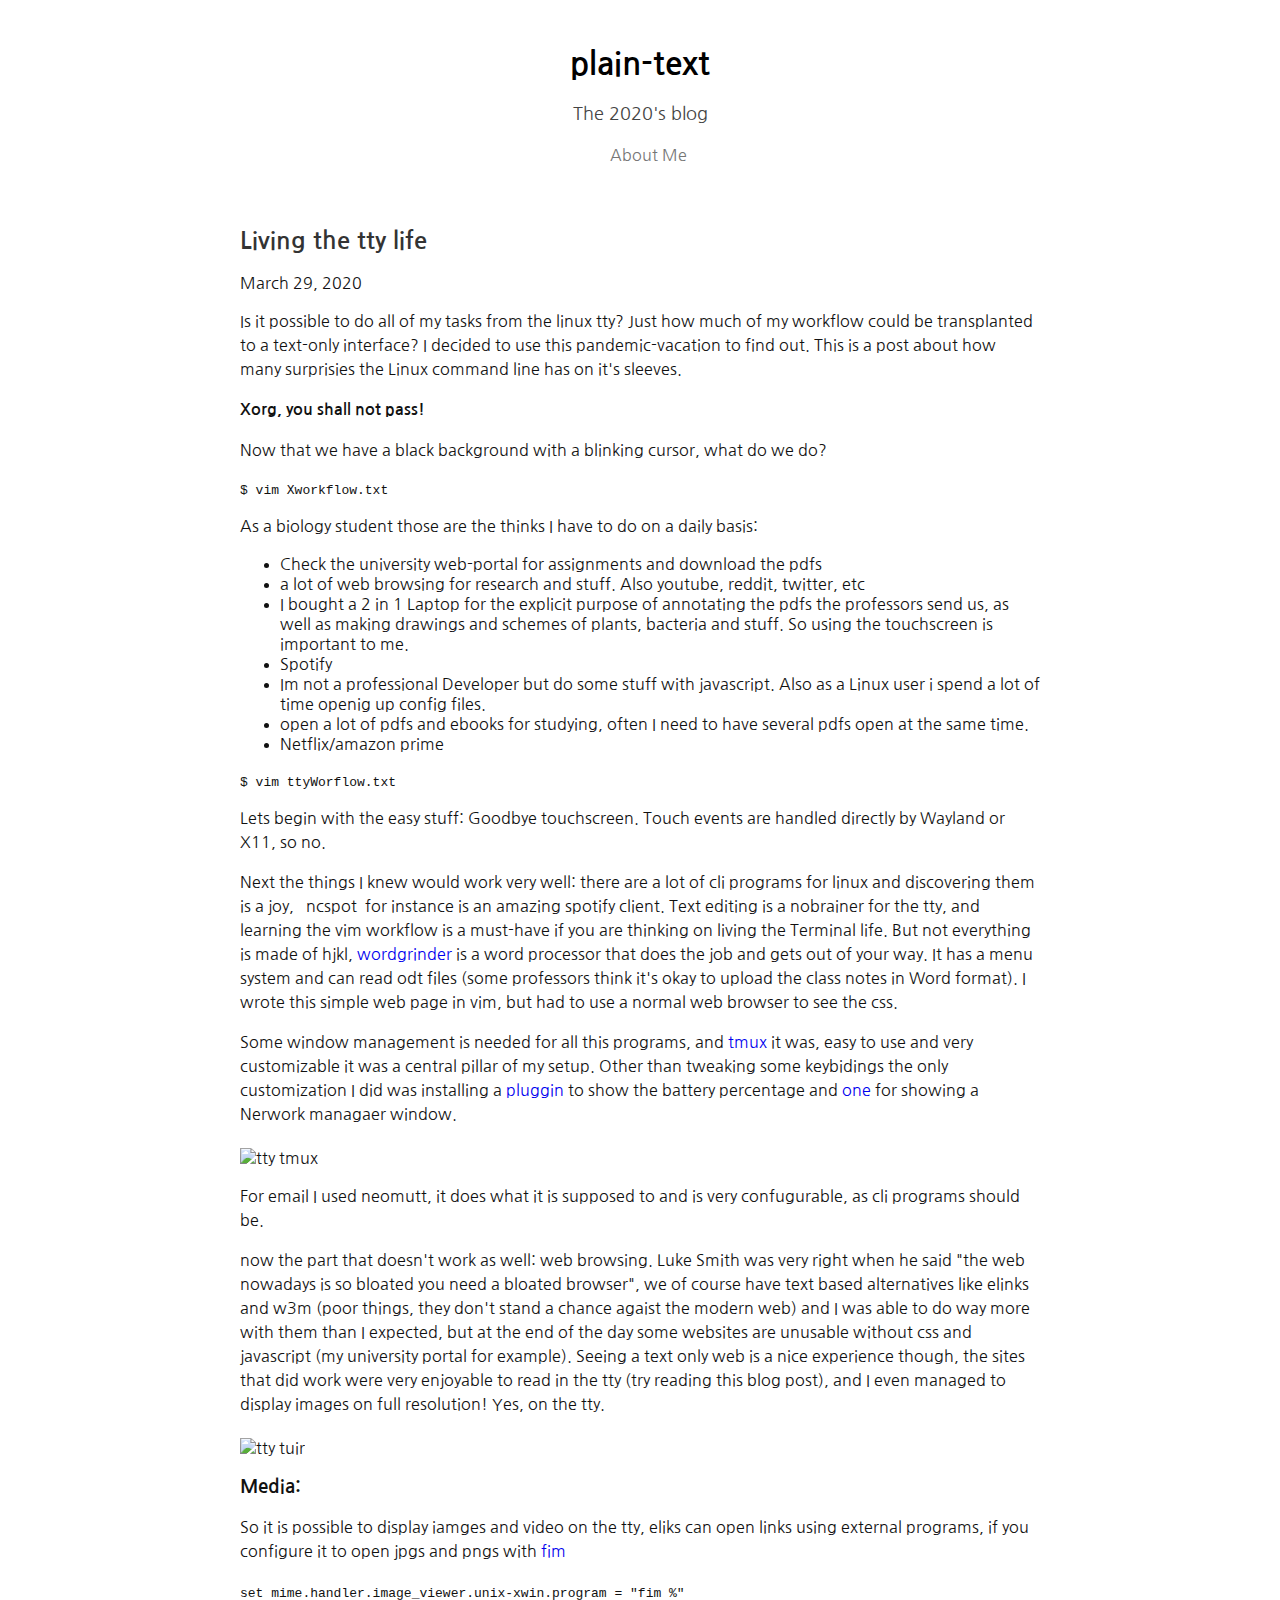
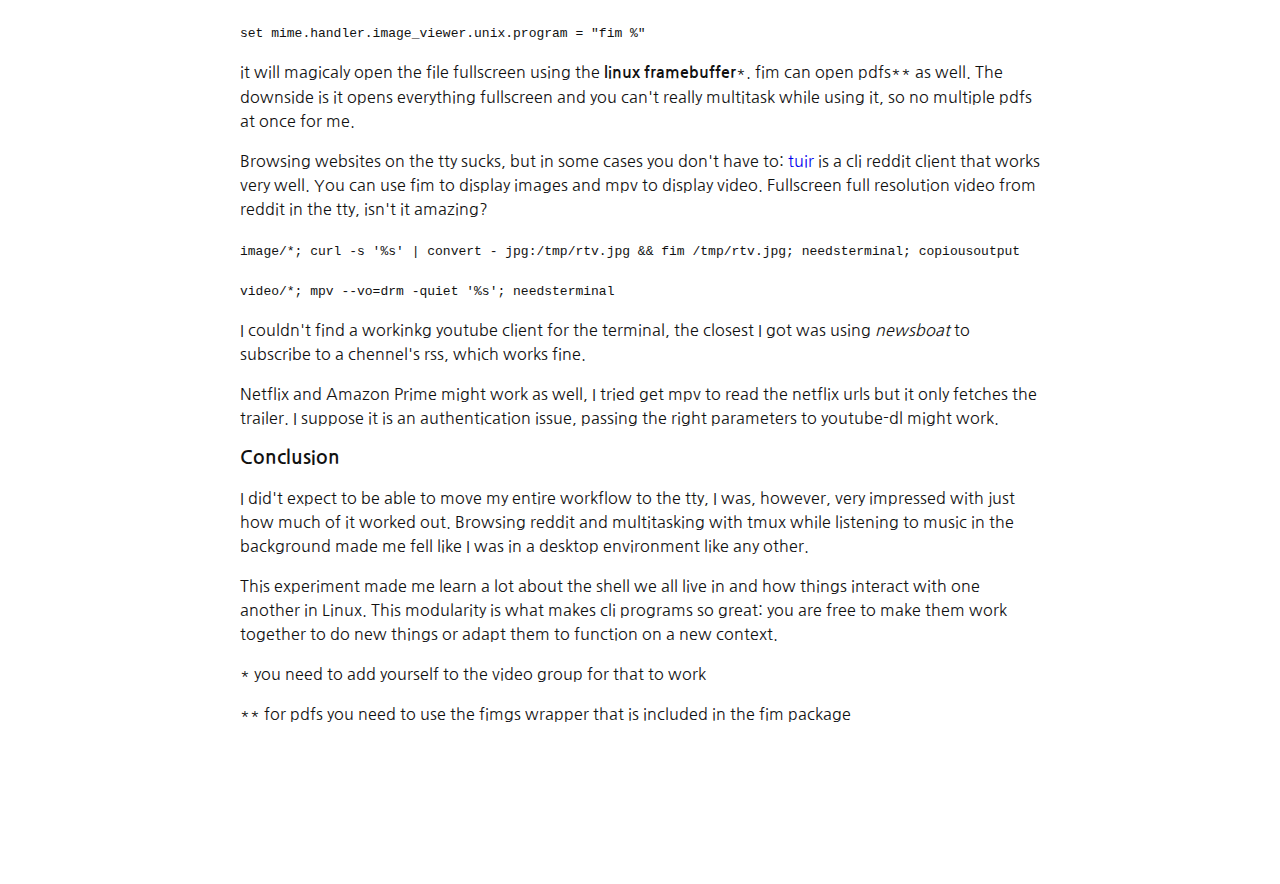
==== commit f6109647: "ready for post" ====
--- a/index.html
+++ b/index.html
@@ -1,6 +1,7 @@
 <!DOCTYPE html>
 <!-- saved from url=(0045)file:///home/yasoom/Documents/mike-index.html -->
-<html dir="" class="wf-opensans-n4-inactive wf-lora-n4-active wf-active"><head><meta http-equiv="Content-Type" content="text/html; charset=UTF-8">
+<html dir="" class="wf-opensans-n4-inactive wf-lora-n4-active wf-active"><head>
+	<meta http-equiv="Content-Type" content="text/html; charset=UTF-8"> 
 		
 		<title>plain-text</title>
 			
@@ -16,7 +17,7 @@
 		<meta property="og:type" content="article">
 		<meta property="og:url" content="https://yasoomn.github.io/plain-text/">
 		<link href="https://fonts.googleapis.com/css2?family=Nanum+Gothic&display=swap" rel="stylesheet">
-		<link rel="stylesheet" type="text/css" href="/plain-text/style.css">		
+		<link rel="stylesheet" type="text/css" href="https://yasoomn.github.io/plain-text/style.css">		
 
 	</head>
 	<body>		
@@ -25,7 +26,7 @@
 		<p id="blog-description">The 2020's blog</p>
 		
 		<nav>
-			<a class="pinned" href="aboutme.html">About Me</a>
+			<a class="pinned" href="https://yasoomn.github.io/plain-text/aboutme.html">About Me</a>
 		</nav>
 		
 		</header>
@@ -38,7 +39,7 @@
 			
 <article id="post-rxafmcpgk7hgkrpx" class="norm h-entry" itemscope="">
 	
-	<h2 class="post-title" itemprop="name"><a href="posts/tty-life.html" itemprop="url" class="u-url">Living the tty life</a>
+	<h2 class="post-title" itemprop="name"><a href="https://yasoomn.github.io/plain-text/posts/tty-life.html" itemprop="url" class="u-url">Living the tty life</a>
 	</h2>
 	<time class="dt-published" datetime="2020-03-29 08:04:29 +0000 UTC" pubdate="" itemprop="datePublished" content="2020-03-29 08:04:29 +0000 UTC">March 29, 2020</time>
 <div lang="en" dir="auto" >
@@ -58,16 +59,18 @@
 </ul>
 <code>$ vim ttyWorflow.txt</code>
 <p>Lets begin with the easy stuff: Goodbye touchscreen. Touch events are handled directly by Wayland or X11, so no.</p>
-<p>Next the things I knew would work very well: there are a lot of cli programs for linux and discovering them is a joy, `ncspot`for instance is an amazing spotify client. Text editing is a nobrainer for the tty, and learning the vim workflow is a must-have if you are thinking on living the Terminal life. But not everything is made of hjkl, `wordgrinder`is a word processor that does the job and gets out of your way. It has a menu system and can read odt files (some professors think it's okay to upload the class notes in Word format). I wrote this simple web page in vim, but had to use a normal web browser to see the css.</p>
-<p>Some window management is needed for all this programs, and tmux it was, easy to use and very customizable it was a central pillar of my setup. Other than tweaking some keybidings the only customization I did was installing a pluggin to show the battery percentage and one for showing a Nerwork managaer window. </p>
+<p>Next the things I knew would work very well: there are a lot of cli programs for linux and discovering them is a joy, `ncspot`for instance is an amazing spotify client. Text editing is a nobrainer for the tty, and learning the vim workflow is a must-have if you are thinking on living the Terminal life. But not everything is made of hjkl, <a href="http://cowlark.com/wordgrinder/index.html" >wordgrinder</a> is a word processor that does the job and gets out of your way. It has a menu system and can read odt files (some professors think it's okay to upload the class notes in Word format). I wrote this simple web page in vim, but had to use a normal web browser to see the css.</p>
+<p>Some window management is needed for all this programs, and <a href="https://github.com/tmux/tmux" >tmux</a> it was, easy to use and very customizable it was a central pillar of my setup. Other than tweaking some keybidings the only customization I did was installing a <a href="https://github.com/tmux-plugins/tmux-battery">pluggin</a> to show the battery percentage and <a href="https://github.com/c3r34lk1ll3r/tmux-networkmanager">one</a> for showing a Nerwork managaer window. </p>
+<img src="file:///home/yasoom/Documents/plain-text/posts/print.png" alt="tty tmux" align="middle" style="width: 100%;">
 <p>For email I used neomutt, it does what it is supposed to and is very confugurable, as cli programs should be.</p>
-<p>now the part that doesn't work as well: web browsing. Now Luke Smith was very right when he said "the web nowadays is so bloated you need a bloated browser", we of course have text based alternatives like elinks and w3m (poor things, they don't stand a chance agaist the modern web) and I was able to do way more with them than I expected, but at the end of the day some websites are unusable without css and javascript (my university portal for example). Seeing a text only web is a nice experience though, the sites that did work were very enjoyable to read in the tty (try reading this blog post), and I even managed to display images on full resolution! Yes, on the tty. </p>
+<p>now the part that doesn't work as well: web browsing. Luke Smith was very right when he said "the web nowadays is so bloated you need a bloated browser", we of course have text based alternatives like elinks and w3m (poor things, they don't stand a chance agaist the modern web) and I was able to do way more with them than I expected, but at the end of the day some websites are unusable without css and javascript (my university portal for example). Seeing a text only web is a nice experience though, the sites that did work were very enjoyable to read in the tty (try reading this blog post), and I even managed to display images on full resolution! Yes, on the tty. </p>
+<img src="file:///home/yasoom/Documents/plain-text/posts/print2.png" alt="tty tuir" align="middle" style="width: 100%;">
 <h3>Media:</h3>
-<p>So it is possible to display iamges and video on the tty, eliks can open links using external programs, if you configure it to open jpgs and pngs with <i>fim</i> </p>
+<p>So it is possible to display iamges and video on the tty, eliks can open links using external programs, if you configure it to open jpgs and pngs with <a href="https://www.nongnu.org/fbi-improved/">fim</a></p>
 <p><code>set mime.handler.image_viewer.unix-xwin.program = "fim %"</code></p>
 <p><code>set mime.handler.image_viewer.unix.program = "fim %"</code></p>
-<p>it will magicaly open the file fullscreen using the <i>linux framebuffer*.</i> fim can open pdfs** as well. The downside is it opens everything fullscreen and you cant really multitask while using it, so no multiple pdfs at once for me.</p>
-<p>Browsing websites on the tty suck, but in some cases you don't have to: <i>tuir</i> is a cli reddit client that works very well. You can use fim to display images and mpv to display video. Fullscreen full resolution video from reddit in the tty, isn't it amazing?</p>
+<p>it will magicaly open the file fullscreen using the <b>linux framebuffer</b>*. fim can open pdfs** as well. The downside is it opens everything fullscreen and you can't really multitask while using it, so no multiple pdfs at once for me.</p>
+<p>Browsing websites on the tty sucks, but in some cases you don't have to: <a href="https://gitlab.com/armandg1/tuir">tuir</a> is a cli reddit client that works very well. You can use fim to display images and mpv to display video. Fullscreen full resolution video from reddit in the tty, isn't it amazing?</p>
 <p><code>image/*; curl -s '%s' | convert - jpg:/tmp/rtv.jpg &amp;&amp; fim /tmp/rtv.jpg; needsterminal; copiousoutput</code></p>
 <p><code>video/*; mpv --vo=drm -quiet '%s'; needsterminal</code></p>
 <p>I couldn't find a workinkg youtube client for the terminal, the closest I got was using <i>newsboat</i> to subscribe to a chennel's rss, which works fine.</p>
@@ -75,11 +78,11 @@
 <h3> Conclusion</h3>
 <p>I did't expect to be able to move my entire workflow to the tty, I was, however, very impressed with just how much of it worked out. Browsing reddit and multitasking with tmux while listening to music in the background made me fell like I was in a desktop environment like any other.</p>
 <p>This experiment made me learn a lot about the shell we all live in and how things interact with one another in Linux. This modularity is what makes cli programs so great: you are free to make them work together to do new things or adapt them to function on a new context.</p>
-<p>* for pdfs you need to use the fimgs wrapper that is included in the fim package</p>
-<p>** you need to add yourself to the video group for that to work</p>
+<p>* you need to add yourself to the video group for that to work</p>
+<p>** for pdfs you need to use the fimgs wrapper that is included in the fim package</p>
 </div></article>
 
-		<nav id="paging" class="content-container clearfix">
+		<nav id="paging">
 				<!---<a href="file:///page/2">⇠ Older</a>--->
 		</nav>
 		</section>
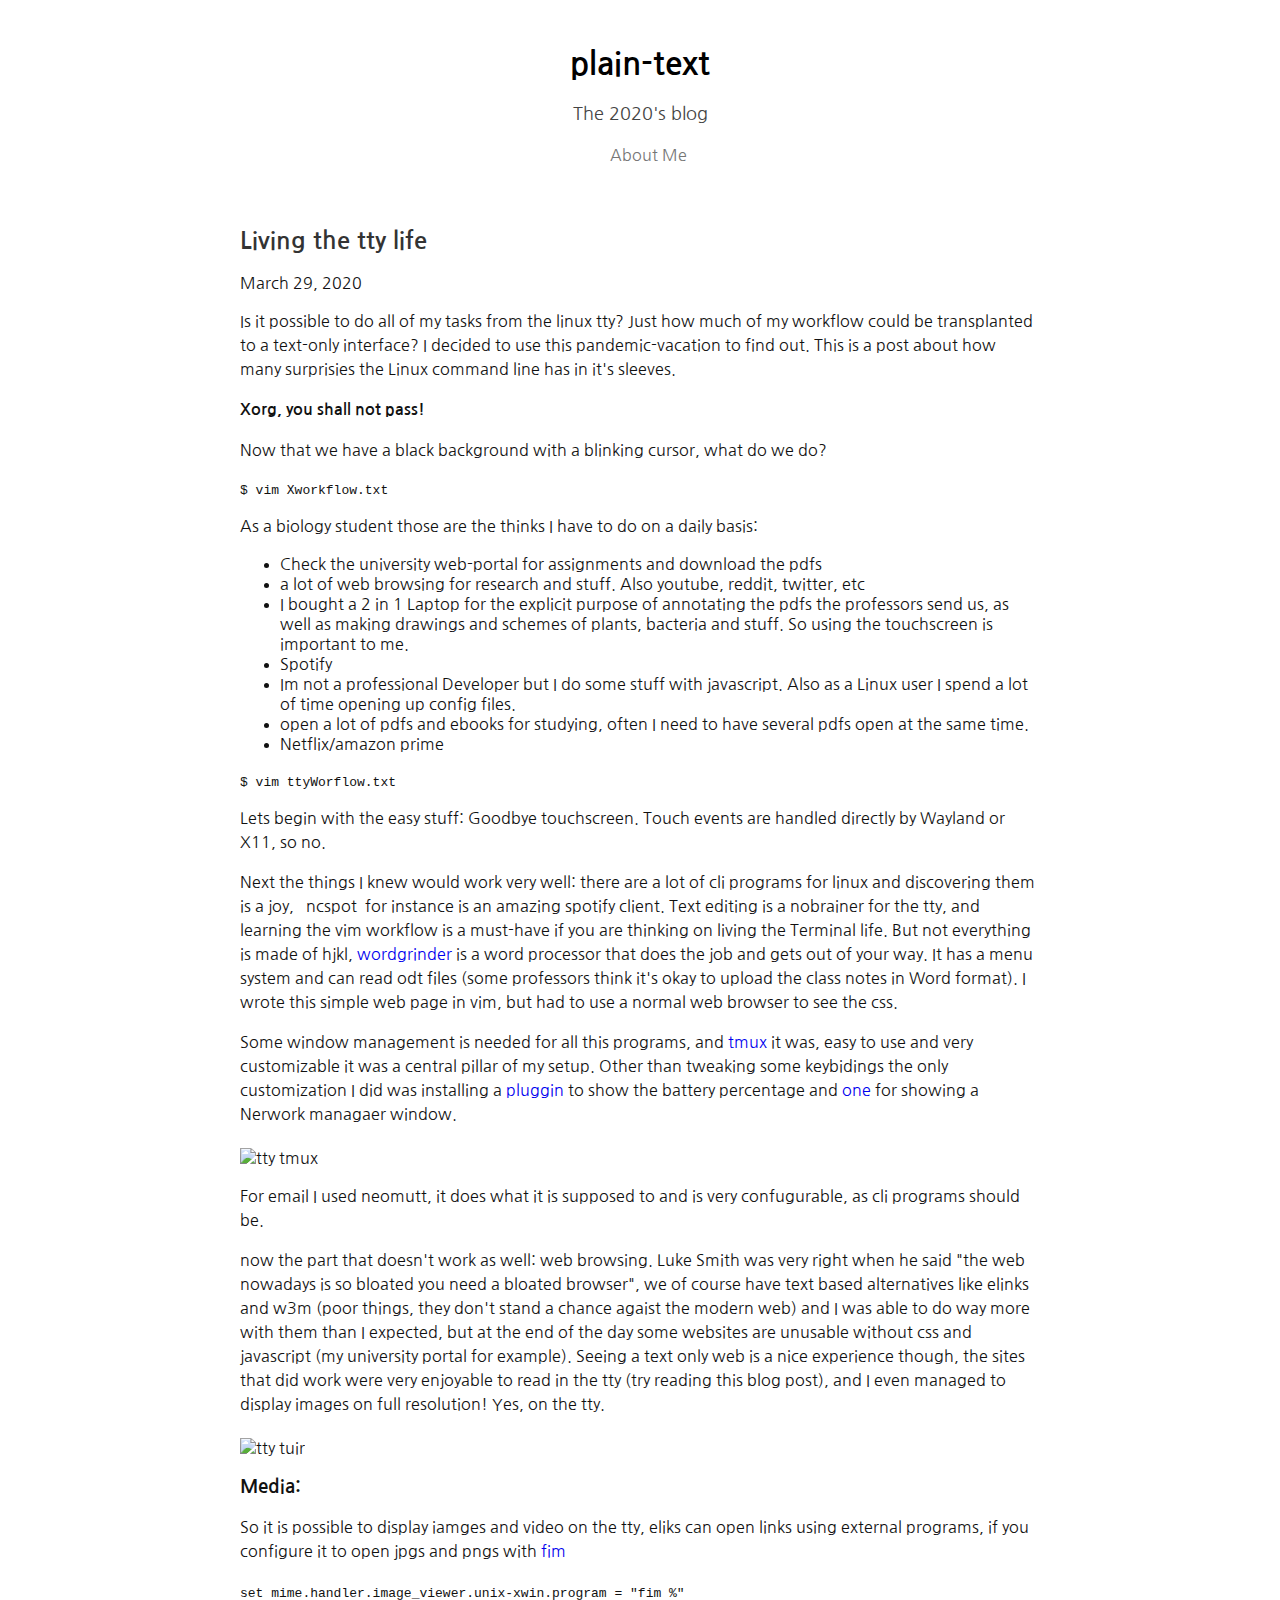
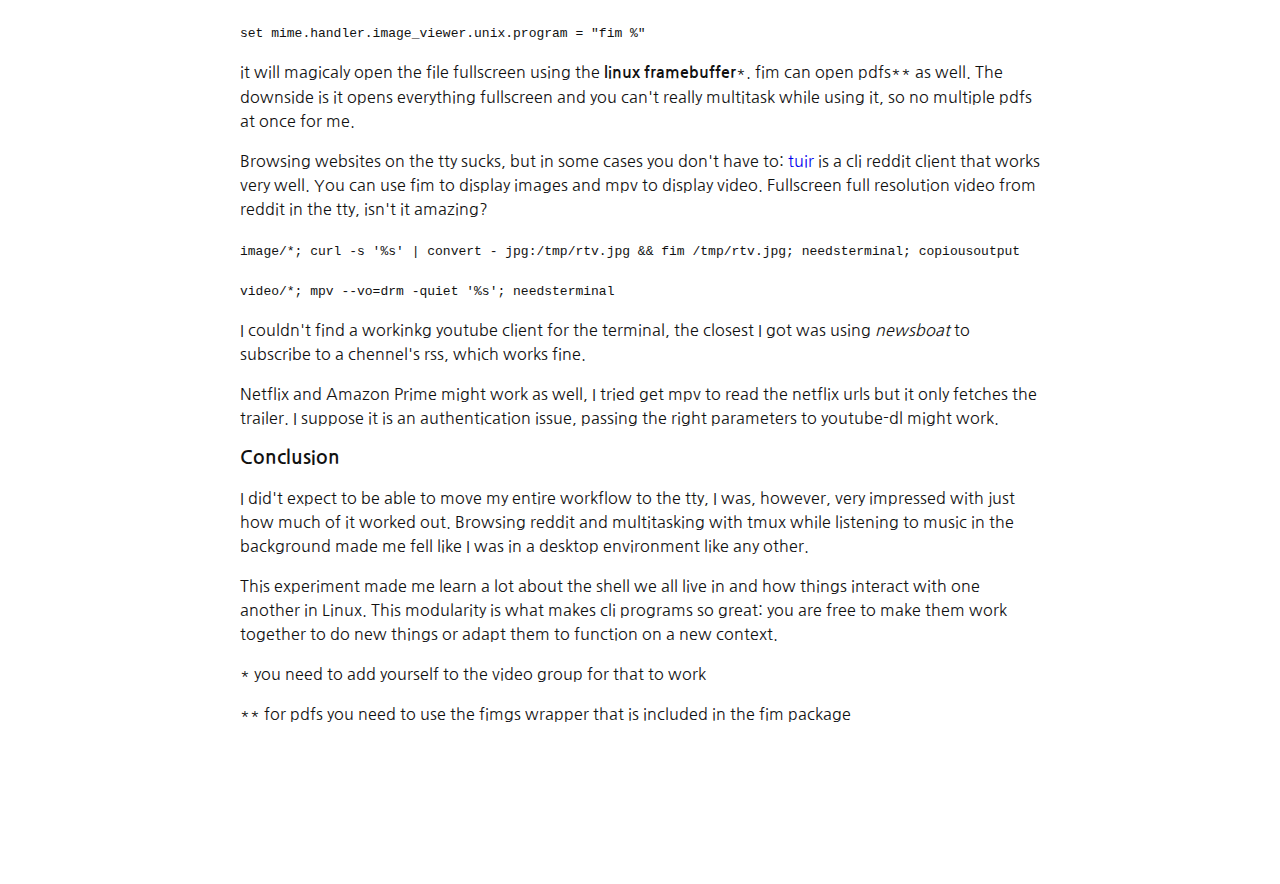
==== commit 8d5b16c3: "ok" ====
--- a/index.html
+++ b/index.html
@@ -43,7 +43,7 @@
 	</h2>
 	<time class="dt-published" datetime="2020-03-29 08:04:29 +0000 UTC" pubdate="" itemprop="datePublished" content="2020-03-29 08:04:29 +0000 UTC">March 29, 2020</time>
 <div lang="en" dir="auto" >
-	<p>Is it possible to do all of my tasks from the linux tty? Just how much of my workflow could be transplanted to a text-only interface? I decided to use this pandemic-vacation to find out. This is a post about how many surprisies the Linux command line has on it's sleeves.</p>
+	<p>Is it possible to do all of my tasks from the linux tty? Just how much of my workflow could be transplanted to a text-only interface? I decided to use this pandemic-vacation to find out. This is a post about how many surprisies the Linux command line has in it's sleeves.</p>
 <p><b>Xorg, you shall not pass!</b></p>
 <p>Now that we have a black background with a blinking cursor, what do we do?</p>
 <code>$ vim Xworkflow.txt</code>
@@ -53,7 +53,7 @@
 	<li>a lot of web browsing for research and stuff. Also youtube, reddit, twitter, etc</li>
 	<li>I bought a 2 in 1 Laptop for the explicit purpose of annotating the pdfs the professors send us, as well as making drawings and schemes of plants, bacteria and stuff. So using the touchscreen is important to me.</li>
 	<li>Spotify</li>
-	<li> Im not a professional Developer but do some stuff with javascript. Also as a Linux user i spend a lot of time openig up config files.</li>
+	<li> Im not a professional Developer but I do some stuff with javascript. Also as a Linux user I spend a lot of time opening up config files.</li>
 	<li>open a lot of pdfs and ebooks for studying, often I need to have several pdfs open at the same time.</li>
 	<li>Netflix/amazon prime</li>
 </ul>
@@ -61,10 +61,10 @@
 <p>Lets begin with the easy stuff: Goodbye touchscreen. Touch events are handled directly by Wayland or X11, so no.</p>
 <p>Next the things I knew would work very well: there are a lot of cli programs for linux and discovering them is a joy, `ncspot`for instance is an amazing spotify client. Text editing is a nobrainer for the tty, and learning the vim workflow is a must-have if you are thinking on living the Terminal life. But not everything is made of hjkl, <a href="http://cowlark.com/wordgrinder/index.html" >wordgrinder</a> is a word processor that does the job and gets out of your way. It has a menu system and can read odt files (some professors think it's okay to upload the class notes in Word format). I wrote this simple web page in vim, but had to use a normal web browser to see the css.</p>
 <p>Some window management is needed for all this programs, and <a href="https://github.com/tmux/tmux" >tmux</a> it was, easy to use and very customizable it was a central pillar of my setup. Other than tweaking some keybidings the only customization I did was installing a <a href="https://github.com/tmux-plugins/tmux-battery">pluggin</a> to show the battery percentage and <a href="https://github.com/c3r34lk1ll3r/tmux-networkmanager">one</a> for showing a Nerwork managaer window. </p>
-<img src="file:///home/yasoom/Documents/plain-text/posts/print.png" alt="tty tmux" align="middle" style="width: 100%;">
+<img src="https://yasoomn.github.io//plain-text/posts/print.png" alt="tty tmux" align="middle" style="width: 100%;">
 <p>For email I used neomutt, it does what it is supposed to and is very confugurable, as cli programs should be.</p>
 <p>now the part that doesn't work as well: web browsing. Luke Smith was very right when he said "the web nowadays is so bloated you need a bloated browser", we of course have text based alternatives like elinks and w3m (poor things, they don't stand a chance agaist the modern web) and I was able to do way more with them than I expected, but at the end of the day some websites are unusable without css and javascript (my university portal for example). Seeing a text only web is a nice experience though, the sites that did work were very enjoyable to read in the tty (try reading this blog post), and I even managed to display images on full resolution! Yes, on the tty. </p>
-<img src="file:///home/yasoom/Documents/plain-text/posts/print2.png" alt="tty tuir" align="middle" style="width: 100%;">
+<img src="https://yasoomn.github.io//plain-text/posts/print2.png" alt="tty tuir" align="middle" style="width: 100%;">
 <h3>Media:</h3>
 <p>So it is possible to display iamges and video on the tty, eliks can open links using external programs, if you configure it to open jpgs and pngs with <a href="https://www.nongnu.org/fbi-improved/">fim</a></p>
 <p><code>set mime.handler.image_viewer.unix-xwin.program = "fim %"</code></p>
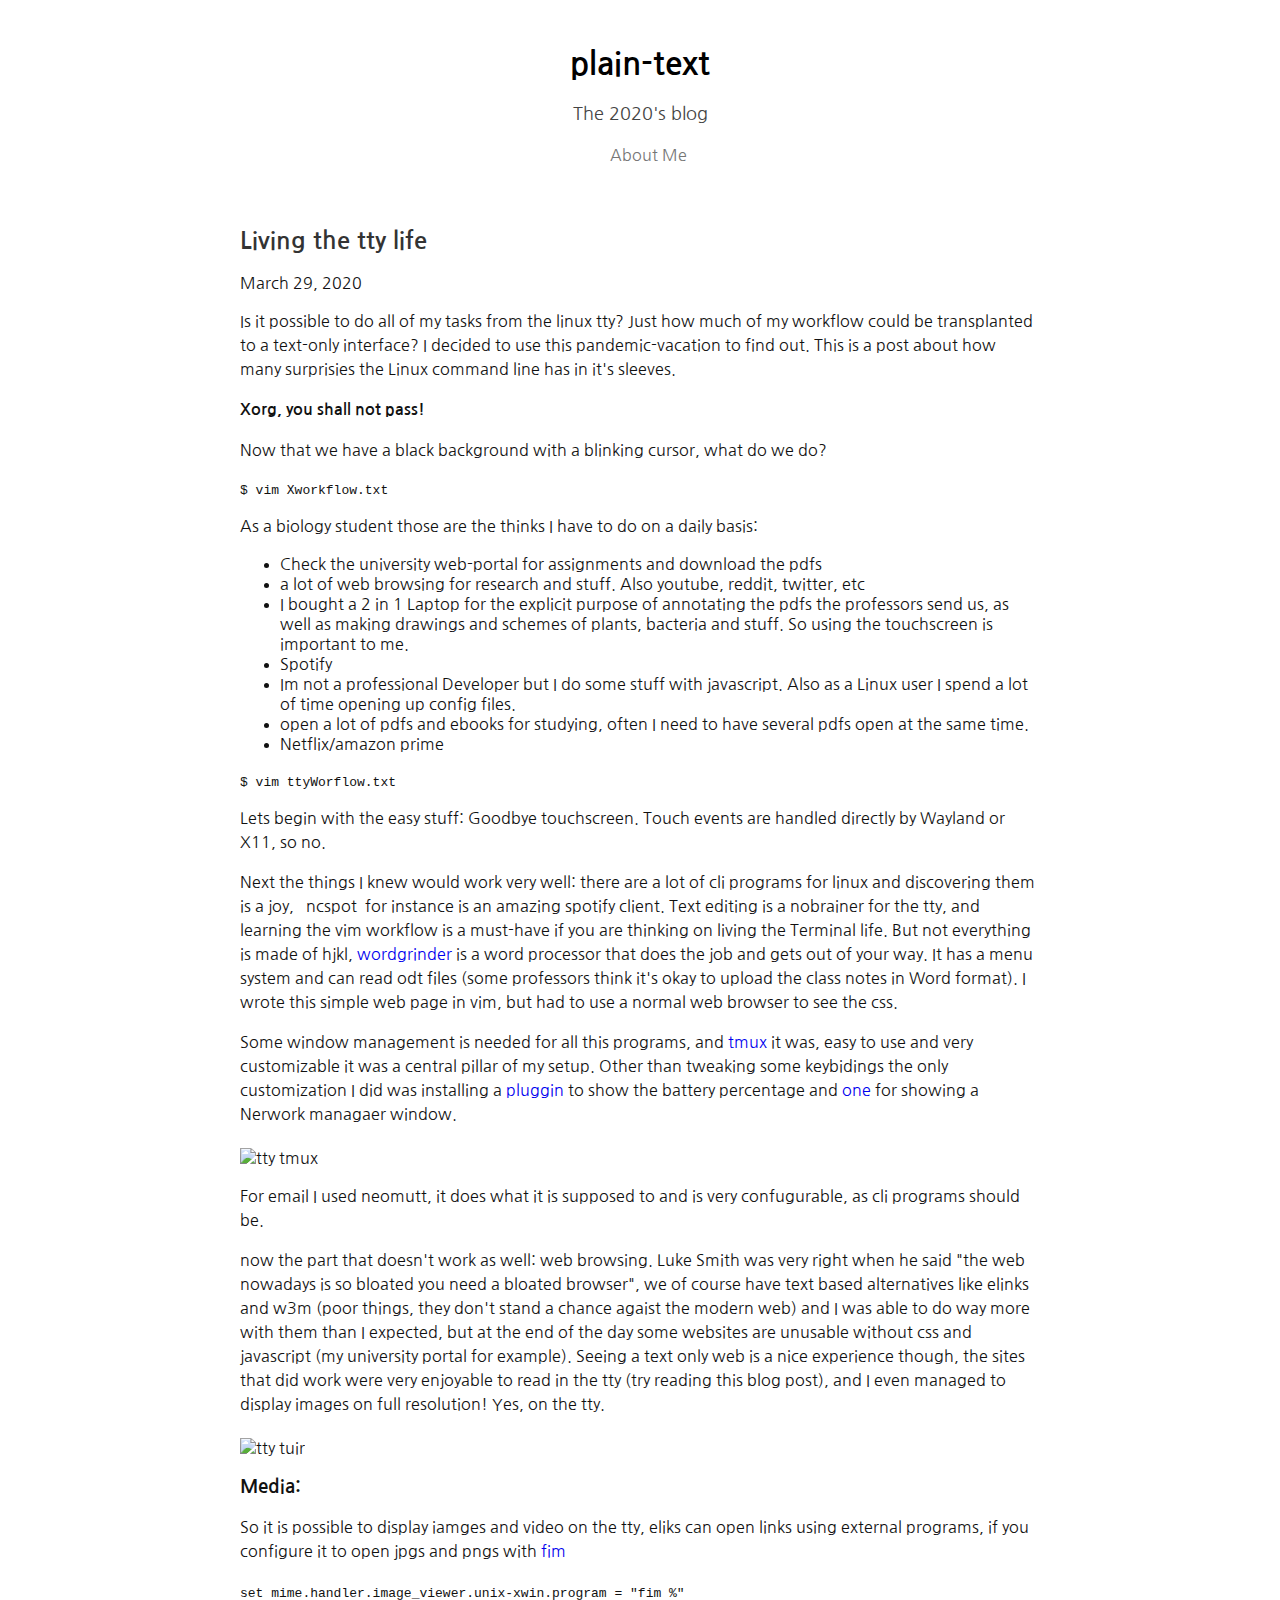
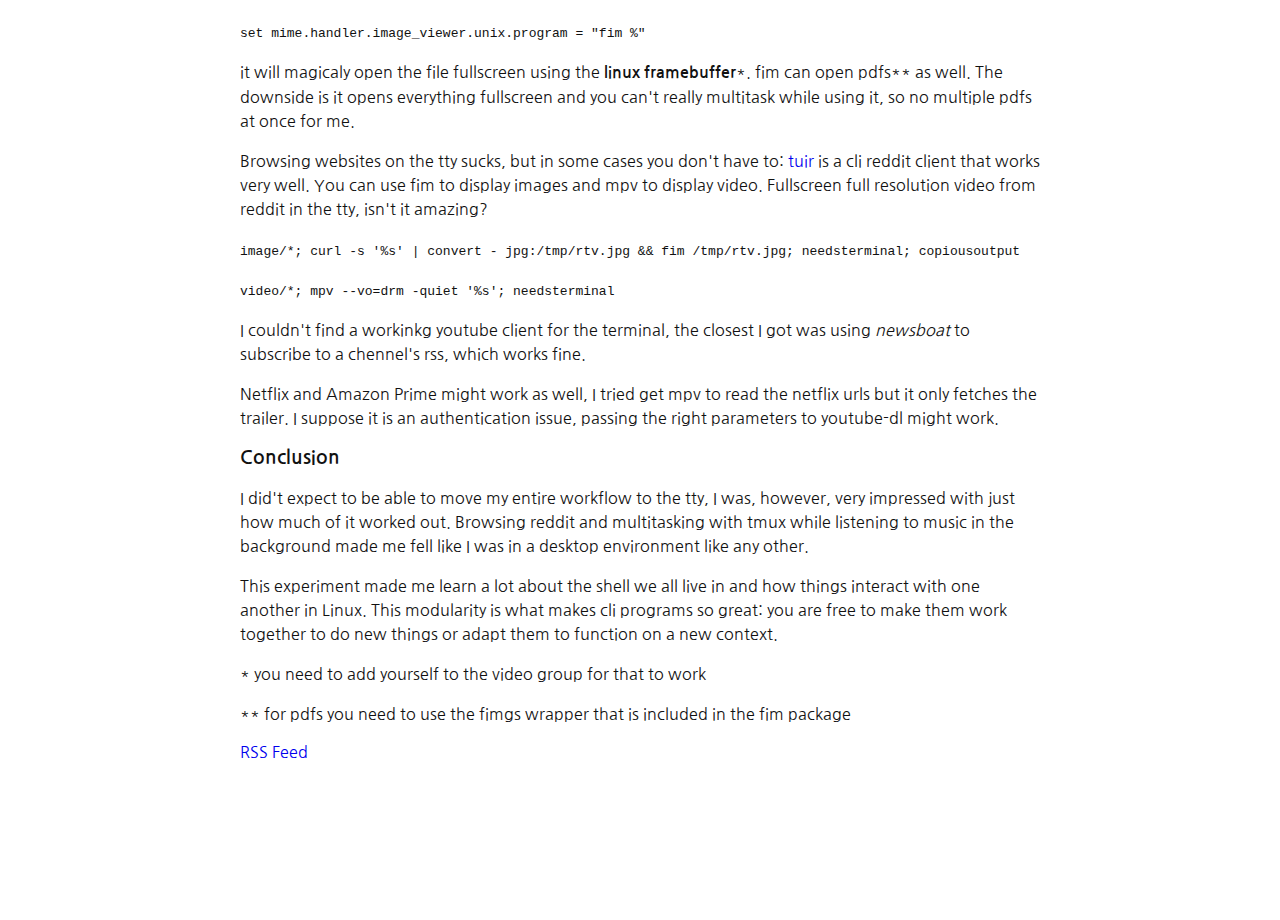
==== commit 723442d2: "added rss feed" ====
--- a/index.html
+++ b/index.html
@@ -9,7 +9,7 @@
 		<meta name="viewport" content="width=device-width, initial-scale=1.0">
 
 		<meta name="description" content="My blog">
-		
+		<link rel=”alternate” type=”application/rss+xml” title=”RSS” href=”https://yasoomn.github.io/plain-text/feed.xml” />
 		<meta itemprop="name" content="plain-text">
 		<meta itemprop="description" content="my blog">
 		<meta property="og:title" content="plain-text">
@@ -83,7 +83,7 @@
 </div></article>
 
 		<nav id="paging">
-				<!---<a href="file:///page/2">⇠ Older</a>--->
+				<a href="https://yasoomn.github.io/plain-text/feed.xml">RSS Feed</a>
 		</nav>
 		</section>
 
